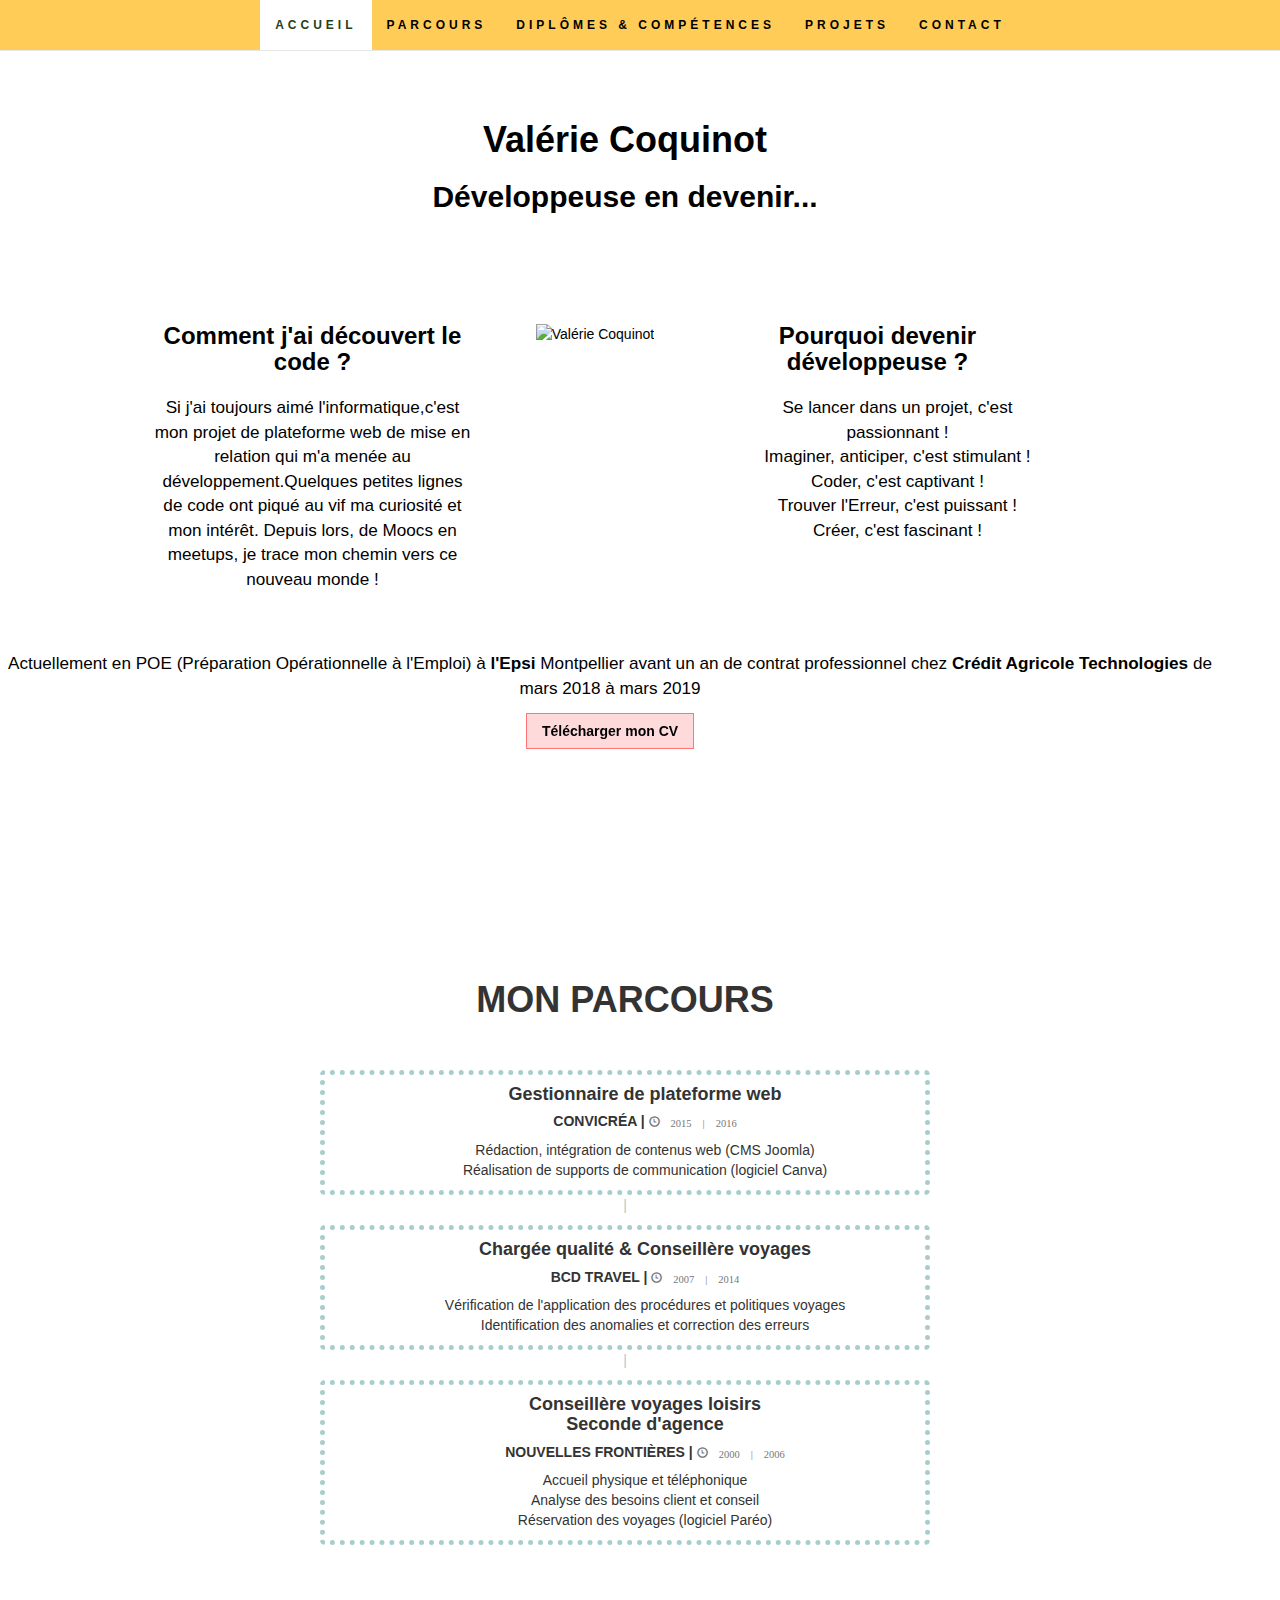
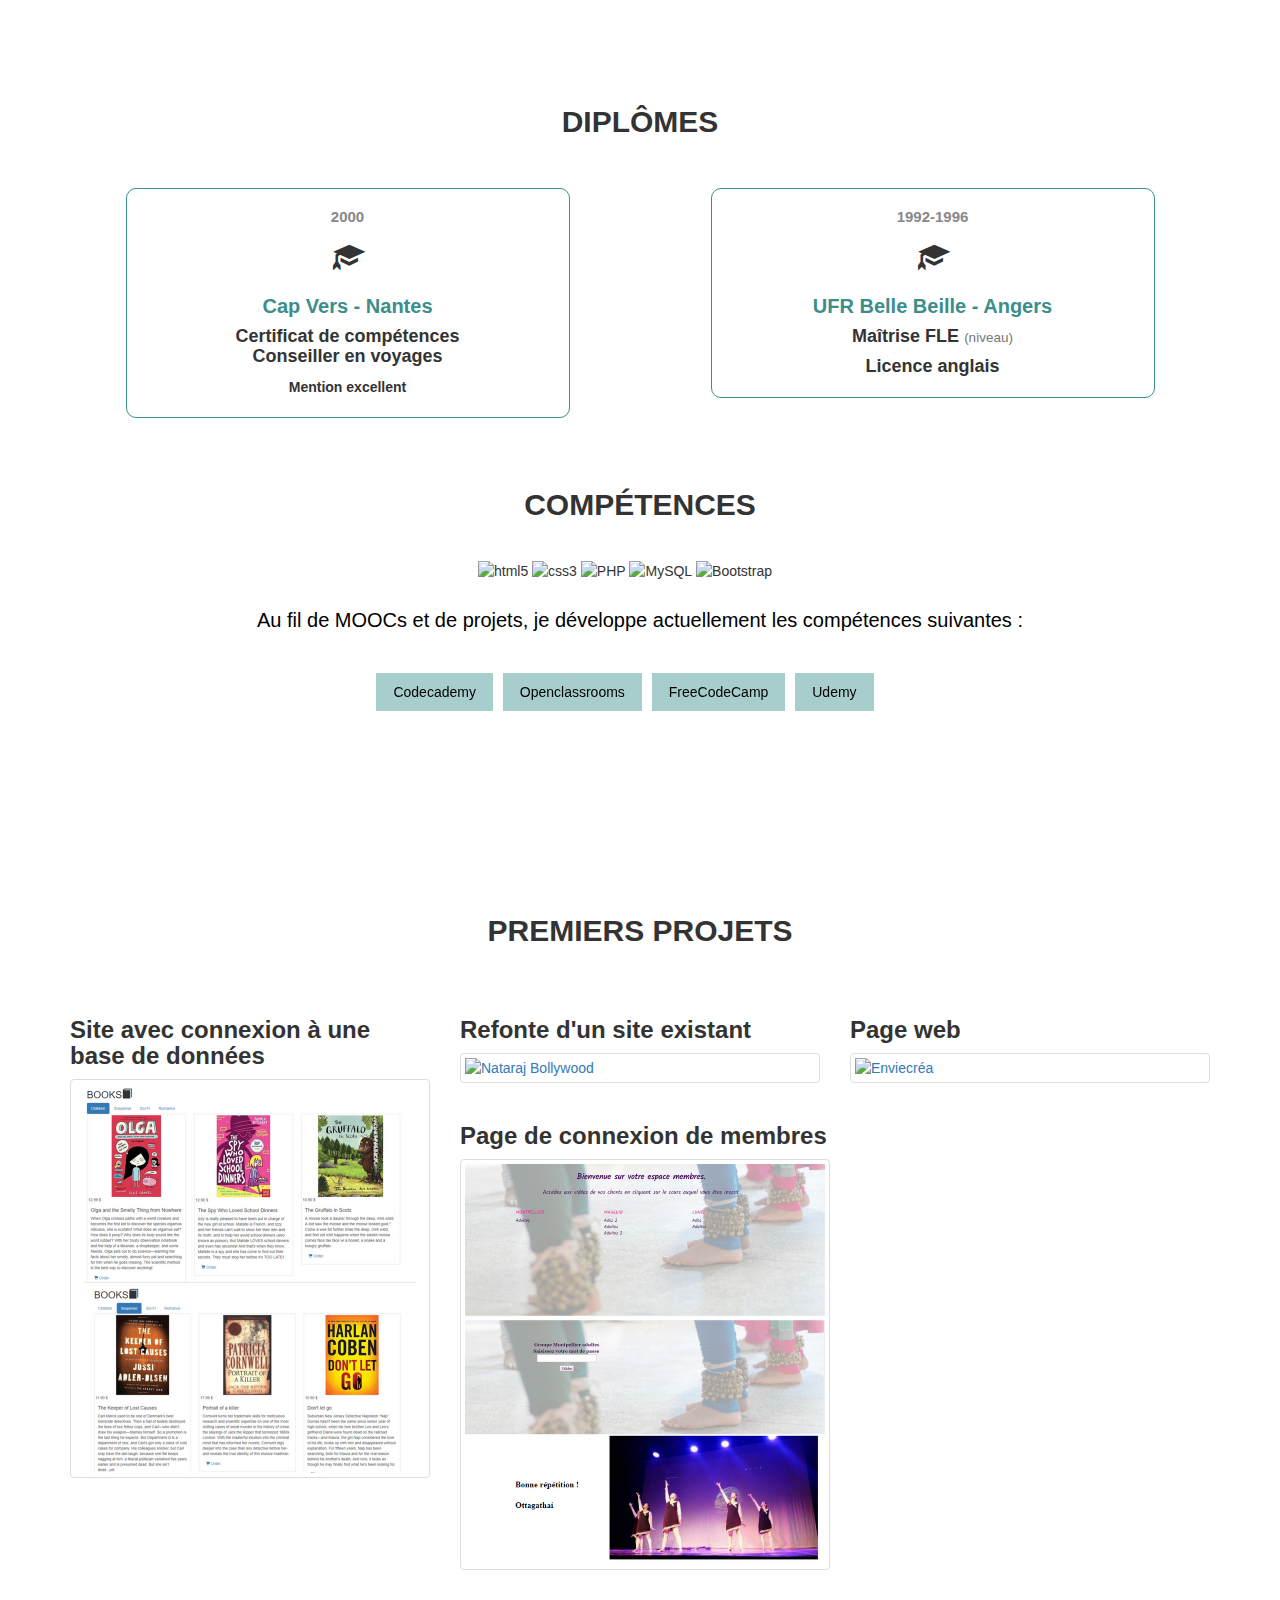
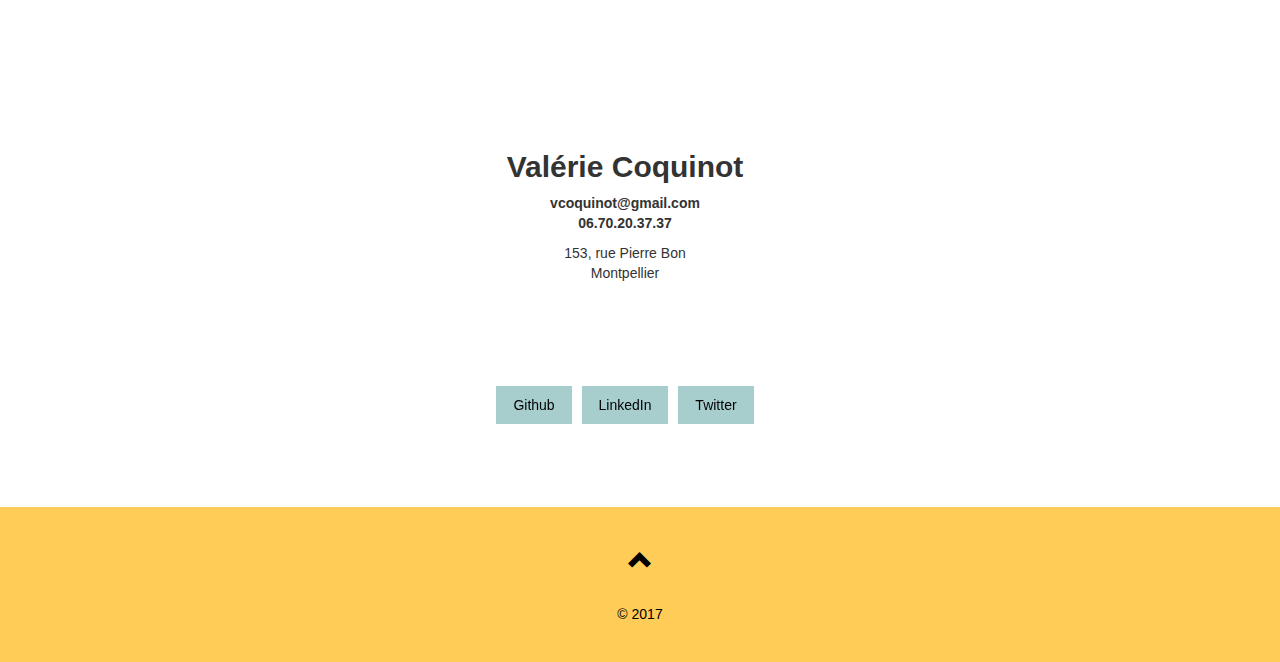
==== index.html @ c816c716 "Update index.html" ====
<!DOCTYPE html>
<html>
    <head>
        <title>Portfolio Valérie Coquinot</title>
        <meta charset="utf-8"/>
        <meta name="viewport" content="width=device-width, initial-scale=1">
        <script src="https://ajax.googleapis.com/ajax/libs/jquery/1.11.3/jquery.min.js"></script>
        <link rel="stylesheet" href="https://maxcdn.bootstrapcdn.com/bootstrap/3.3.6/css/bootstrap.min.css">
        <script src="https://maxcdn.bootstrapcdn.com/bootstrap/3.3.6/js/bootstrap.min.js"></script>
        <link href='http://fonts.googleapis.com/css?family=Lato' rel='stylesheet' type='text/css'>
        <link rel="stylesheet" href="main.css">
    </head>
    
    <header>
  <!-- Navigation
      ================================================== -->
    <body data-spy="scroll" data-target=".navbar" data-offset="60">
        
        <nav class="navbar navbar-default navbar-fixed-top">
            <div class="container">
                <div class="navbar-header">
                    <button type="button" class="navbar-toggle" data-toggle="collapse" data-target="#myNavbar">
                         <span class="icon-bar"></span>
                         <span class="icon-bar"></span>
                         <span class="icon-bar"></span>
                    </button>
                </div>
                <div class="collapse navbar-collapse" id="myNavbar">
                    <ul class="nav navbar-nav">
                        <li><a href="#accueil">Accueil</a></li>
                        <li><a href="#parcours">Parcours</a></li>
                        <li><a href="#diplomes">Diplômes & compétences</a></li>
                        <li><a href="#projets">Projets</a></li>
                        <li><a href="#contact">Contact</a></li> 
                    </ul>       
                </div>
            </div>
        </nav>
       
<!-- ACCUEIL / PRESENTATION
      ================================================== -->
        <section id="accueil" class="container-fluid">
            <div class="row">
                <div class="col-md-12 row text-center">
                <h1><strong>Valérie Coquinot</strong></h1>
                <h2><strong>Développeuse en devenir...</strong></h2>
            <div id="presentation" class="col-md-offset-1 col-md-4 row text-center">
                <h3><strong>Comment j'ai découvert le code ?</strong></h3>
                <p>Si j'ai toujours aimé l'informatique,c'est mon projet de plateforme web de mise en relation qui m'a menée au développement.Quelques petites lignes de code ont piqué au vif ma curiosité et mon intérêt. Depuis lors, de Moocs en meetups, je trace mon chemin vers ce nouveau monde !</p> 
            </div>
            <div id="photo" class="col-md-2 row text-center">
            <img src="images/vcoquinot.png" alt="Valérie Coquinot">
            </div>
            <div id="pourquoi" class ="col-md-4 row text-center">
                <h3><strong>Pourquoi devenir développeuse ?</strong></h3>
                <ul> 
                    <li>Se lancer dans un projet, c'est passionnant !</li>
                    <li>Imaginer, anticiper, c'est stimulant !</li>
                    <li>Coder, c'est captivant !</li>
                    <li>Trouver l'Erreur, c'est puissant !</li> 
                    <li>Créer, c'est fascinant !</li>
                </ul>
            </div>
            <div class="col-md-12 row text-center">
                <p>Actuellement en POE (Préparation Opérationnelle à l'Emploi) à <strong>l'Epsi</strong> Montpellier avant un an de contrat professionnel chez <strong>Crédit Agricole Technologies </strong> de mars 2018 à mars 2019</p> 
            </div>
            <div id="cv" class="col-md-12 row text-center">
            <a id="cv" class="btn btn-default hvr-bounce-to-right" href="images/CV.pdf" target="_blank" role="button"><strong>Télécharger mon CV</strong></a>
            </div>        
    </section>

 <!-- PARCOURS
      ================================================== -->

    <section id="parcours"> <div class="row">
        <div class="col-md-12 row text-center">
        <h1><strong>MON PARCOURS</strong></h1>

        <div class="timeline-header col-xs-12 col-md-6 col-md-offset-3 row text-center">
            <div class="timeline-panel-convicrea">
                <ul>
                    <li class="timeline-item">
                    <h4 class="timeline-title">Gestionnaire de plateforme web</h4>
                    </li>
                    <li class="timeline-item">
                    <h5 class="timeline-title">CONVICRÉA | <small><i class="glyphicon glyphicon-time"> 2015 | 2016</i></small></h5> 
                    </li>
                </ul>               
            <div class="timeline-body">
                <ul>
                    <li>Rédaction, intégration de contenus web (CMS Joomla)</li>
                    <li>Réalisation de supports de communication (logiciel Canva)</li>
                </ul>
            </div>
            </div>
        </div>
        <div id= "timeline-vertical" class="col-xs-12 col-md-12 row text-center">
        <p>|</p>
        </div>   
        <div class="timeline-header col-xs-12 col-md-6 col-md-offset-3 row text-center">
           <div class="timeline-panel">
                <ul class="timeline timeline-vertical">
                    <li class="timeline-item">
                    <h4 class="timeline-title">Chargée qualité &amp Conseillère voyages</h4>
                    </li>
                        <li class="timeline-item">
                            <h5 class="timeline-title">BCD TRAVEL | <small><i class="glyphicon glyphicon-time"> 2007 | 2014</i></small>
                            </h5>
                        </li>
                    </ul>                 
                <div class="timeline-body">
                    <ul>
                        <li>Vérification de l'application des procédures et politiques voyages</li>
                        <li>Identification des anomalies et correction des erreurs</li>
                    </ul>
                </div>
                </div>
            </div>
        <div id= "timeline-vertical" class="col-xs-12 col-md-12 row text-center">
        <p>|</p>
        </div>  
            <div class="timeline-header col-xs-12 col-md-6 col-md-offset-3 row text-center">
                <div class="timeline-panel">
                    <ul class="timeline timeline-vertical">
                        <li class="timeline-item">
                            <h4 class="timeline-title"> Conseillère voyages loisirs</br>Seconde d'agence</h4>
                        </li>
                        <li class="timeline-item">
                            <h5 class="timeline-title">NOUVELLES FRONTIÈRES | <small><i class="glyphicon glyphicon-time"> 2000 | 2006</i></small>
                            </h5>
                        </li>
                    </ul>          
                <div class="timeline-body">
                    <ul>
                        <li>Accueil physique et téléphonique</li>
                        <li>Analyse des besoins client et conseil</li>
                        <li>Réservation des voyages (logiciel Paréo)</li>
                    </ul>
                </div>
                </div>
            </div>
    </section>

<!-- DIPLOMES & COMPÉTENCES
      ================================================== -->
      <!--diplômes-->
        <section id="diplomes">
            <div class="container">
                <div class="heading">
                    <h2>Diplômes</h2>
                </div>
                <div class="row">
                    <div class="col-sm-6">
                        <div class="diplomes-block">
                            <h5>2000</h5>
                            <span class="glyphicon glyphicon-education"></span>
                            <h3>Cap Vers - Nantes</h3>
                            <h4>Certificat de compétences<br/>Conseiller en voyages</h4>
                            <div class="blue-divider"></div>
                            <p>Mention excellent</p>
                        </div>
                    </div>
                    <div class="col-sm-6">
                        <div class="diplomes-block">
                            <h5>1992-1996</h5>
                            <span class="glyphicon glyphicon-education"></span>
                            <h3>UFR Belle Beille - Angers</h3>
                            <h4>Maîtrise FLE <small>(niveau)</small></h4>
                            <h4>Licence anglais</h4>
                        </div>
                    </div>
                </div>
            </div>

    <!-- compétences-->
  
            <div class="container" id="competences">
                <div class="heading">
                <h2>Compétences</h2>
                    <div class="col-xs-12 col-sm-12 col-md-12 row text-center">
                    <img src ="images/html5.png" alt="html5">
                    <img src ="images/css3.png" alt="css3">
                    <img src ="images/php.png" alt="PHP">
                    <img src ="images/mysql.png" alt="MySQL">
                    <img src ="images/bootstrap.png" alt="Bootstrap"> 
                    </div>
                </div>
            <div class="container" id="mooc">
                <div class="heading col-md-12 row text-center">
                    <p>Au fil de MOOCs et de projets, je développe actuellement les compétences suivantes :</p>
                    <div class="col-xs-12 col-sm-12 col-md-12 row text-center">
                    <a class="btn btn-default hvr-bounce-to-right" href="https://www.codecademy.com/vcoquinot" target="_blank" role="button">Codecademy</a>
                    <a class="btn btn-default hvr-bounce-to-right" href="openclass.pdf" target="_blank" role="button"> Openclassrooms</a>
                    <a class="btn btn-default hvr-bounce-to-right" href="https://www.freecodecamp.com/vcoquinot" target="_blank" role="button">FreeCodeCamp</a>   
                    <a class="btn btn-default hvr-bounce-to-right" href="https://www.udemy.com/user/coquinot-valerie/" target="_blank" role="button">Udemy</a> 
                    </div>
                </div>
            </div>
        </section>

  <!-- PROJETS-->
        
        <section id="projets">
            <div class="container">
                <div class="white-divider"></div>
                <div class="heading">
                    <h2>Premiers projets</h2>
                </div>
                <div class="row">
                    <div class="col-sm-4">
                        <h3>Site avec connexion à une base de données</h3>
                        <a class="thumbnail" href="https://valeriecoquinot.000webhostapp.com/" target="_blank">
                            <img src="images/books.png" alt="Books"></a>
                    </div>
                    <div class="col-sm-4">
                        <h3>Refonte d'un site existant</h3>
                        <a class="thumbnail" href="https://vcoquinot.github.io/nataraj/" target="_blank">
                            <img src="images/bollywood.png" alt="Nataraj Bollywood"></a>
                    </div>
                    <div class="col-sm-4">
                        <h3>Page web </h3>
                        <a class="thumbnail" href="https://vcoquinot.github.io/enviecrea/" target="_blank">
                        <img src="images/enviecrea.png" alt="Enviecréa"></a>
                    </div>
                <div class="row">
                    <div class="col-sm-4">
                        <h3>Page de connexion de membres</h3>
                        <a class="thumbnail" href="http://nataraj.000webhostapp.com/" target="_blank">
                        <img src="images/membre.png" alt="Espace membres"></a>
                    </div>
                </div>
                </div>
                </div>
        </section>

<!-- CONTACT
      ================================================== -->
        <section id="contact">
            <div class="container">
                <div class="row col-sm-12 row text-center">
                    <h2>Valérie Coquinot</h2>
                    <ul class="list-unstyled">
                        <li></li>
                        <li><i class="fa fa-envelope-o fa-fw"></i><strong>vcoquinot@gmail.com</strong></li>
                        <li><i class="fa fa-phone fa-fw"></i><strong>06.70.20.37.37</strong></li>
                    </ul>
                    <p>153, rue Pierre Bon<br>Montpellier</p>
                <div class="reseaux">
                    <a class="btn btn-default hvr-bounce-to-right" href="https://github.com/vcoquinot" target="_blank" role="button">
                    <i class="fa fa-github"></i> Github</a>
                    <a class="btn btn-default hvr-bounce-to-right" href="https://www.linkedin.com/in/valerie-coquinot-7ba060129/" target="_blank" role="button">
                    <i class="fa fa-linkedin"></i> LinkedIn</a>
                    <a class="btn btn-default hvr-bounce-to-right" href="https://twitter.com/valeriecoquinot?lang=fr" target="_blank" role="button">
                    <i class="fa fa-twitter"></i> Twitter</a>
                </div>
                </div>
            </div>
    </section>

<!-- FOOTER
      ================================================== -->         
        <footer class="text-center">
            <a href="#accueil">
                <span class="glyphicon glyphicon-chevron-up"></span>
            </a>
            <h5>© 2017</h5>
        </footer>
         
    </body>

</html>
---- main.css ----
/* GENERAL */

body {
  font-family: 'Dosis', sans-serif;
}

h1,h2,h3,h4,h5
{
  font-weight: bold;
}

img
{
  max-width: 100%;
  height: auto;
}
ul,ol
{
  list-style:none;
}

section
{
    padding: 60px 0 80px 0;
}

section .heading 
{
  text-align: center;
  padding-bottom: 40px;        
}

section .heading h2
{
    text-transform: uppercase;
}



/* BOUTONS
------------------------------------------*/

.btn{
  border: 2.5px solid transparent;
  border-radius: 0px;
  padding: 7px 15px;
  margin: 3px;
}

.btn-default{
  background-color: #a7cecd;
  color:  black; 
  border-color: #a7cecd;
}


/* MENU 
------------------------------------------*/
.navbar
{
  background: #ffcc58;
  font-size: 12px;
  letter-spacing: 4px;
  text-transform: uppercase;
  font-weight: bold;
}
.navbar .navbar-nav
{
  display: inline-block;
  float: none;
  vertical-align: top;
}

.navbar .navbar-collapse
{
  text-align: center;
}

.navbar li a
{
  color: #000 !important;
}
.navbar-nav li a:hover, .navbar-nav li.active a
{
  color: #254117 !important;
  background-color: #fff !important;
}
.navbar-default .navbar-toggle
{
  border-style: none;
}



/* ACCUEIL 
------------------------------------------*/
#accueil
{
  background-image:url("accueil_background.png");
  background-attachment: fixed, scroll;
  -webkit-background-size: cover;
  -moz-background-size: cover;
  -o-background-size: cover;
  background-size: cover;
  min-height: 100vh;
  width: 100%;
  padding-top: 100px;
  text-align: center;
  color: #000; 
}

#accueil p, #accueil li
{
  font-size:1.225em;
}

#accueil #photo
{
  margin-top:100px;
  margin-bottom: 80px;
}

#pourquoi, #presentation
{
  padding:50px;
  margin-top:30px;
}

#presentation p
{
  padding-top: 10px;
}

#pourquoi ul 
{
  padding-top: 10px;
}


#cv .btn{
  border: 0.5px solid #FF7477 !important;
  border-radius: 0px;
  padding: 7px 15px;
  margin: 3px;
}

#cv .btn-default{
  background-color: #FFDADB !important;
  color: black; 
  border-color: black;
}


/* PARCOURS 
-------------------------------------------------*/

.timeline-panel{
  border: 5px dotted #a7cecd;
  border-radius: 5px;
  margin-top: 0;
  margin-bottom: 0;

}

.timeline-panel-convicrea{
  margin-top:40px;
  border: 5px dotted #a7cecd;
  border-radius: 5px;
  margin-bottom: 0;
}

.timeline-title{
  font-weight: bold;
}

#timeline-vertical{
  color:#a7cecd;
  margin:0;
}


/* DIPLÔMES 
-------------------------------------------------*/
#diplomes
{
  background: #fff;
}

.diplomes-block
{
  width:80%;
  margin: 0 auto;
  text-align: center;
  padding: 10px;
  border-radius: 10px;
  border: 1px solid #3b8e8b;
  margin-bottom: 10px;
}
.diplomes-block h5

{
 color: #888;
 font-size: 15px;    
 margin-bottom: 15px;
}

.diplomes-block .glyphicon
{
  font-size: 30px;
}

.diplomes-block h3
{
  color: #3b8e8b;
  font-size:20px;
}

.diplomes-block h4
{
  margin-bottom: 10px;
}

.diplomes-block p
{
  font-weight: bold;
}


/*COMPETENCES
-------------------------------------------------*/

#competences{
  margin-top:40px;
}

#competences img{
  margin-top: 30px;
}

#competences p
{
  font-size: 20px;
  margin-bottom: 35px;
  margin-top: 25px;
  color:black;
}

/*CONTACT
---------------------------*/
.reseaux{
  margin-top: 100px;
}

/* FOOTER 
-------------------------------------------------*/
footer
{
    background: #ffcc58;
    padding: 20px 0 30px;
}
footer .glyphicon
{
    font-size: 25px;
    margin: 20px;
    color: #000;
    height: 30px;
}
footer .glyphicon:hover
{
    font-size:  27px;
}
footer h5
{
    color: #000;
    font-weight: normal;
}

/* HOVER
--------------------------------------------------*/
.hvr-bounce-to-right {
  display: inline-block;
  vertical-align: middle;
  -webkit-transform: translateZ(0);
  transform: translateZ(0);
  box-shadow: 0 0 1px rgba(0, 0, 0, 0);
  -webkit-backface-visibility: hidden;
  backface-visibility: hidden;
  -moz-osx-font-smoothing: grayscale;
  position: relative;
  -webkit-transition-property: color;
  transition-property: color;
  -webkit-transition-duration: 0.5s;
  transition-duration: 0.5s;
}
.hvr-bounce-to-right:before {
  content: "";
  position: absolute;
  z-index: -1;
  top: 0;
  left: 0;
  right: 0;
  bottom: 0;
  background: #fff;
  -webkit-transform: scaleX(0);
  transform: scaleX(0);
  -webkit-transform-origin: 0 50%;
  transform-origin: 0 50%;
  -webkit-transition-property: transform;
  transition-property: transform;
  -webkit-transition-duration: 0.5s;
  transition-duration: 0.5s;
  -webkit-transition-timing-function: ease-out;
  transition-timing-function: ease-out;
}
.hvr-bounce-to-right:hover, .hvr-bounce-to-right:focus, .hvr-bounce-to-right:active {
    color: #333;
    border-color: white;
    background-color: transparent;
}
.hvr-bounce-to-right:hover:before, .hvr-bounce-to-right:focus:before, .hvr-bounce-to-right:active:before {
  -webkit-transform: scaleX(1);
  transform: scaleX(1);
  -webkit-transition-timing-function: cubic-bezier(0.52, 1.64, 0.37, 0.66);
  transition-timing-function: cubic-bezier(0.52, 1.64, 0.37, 0.66);
}
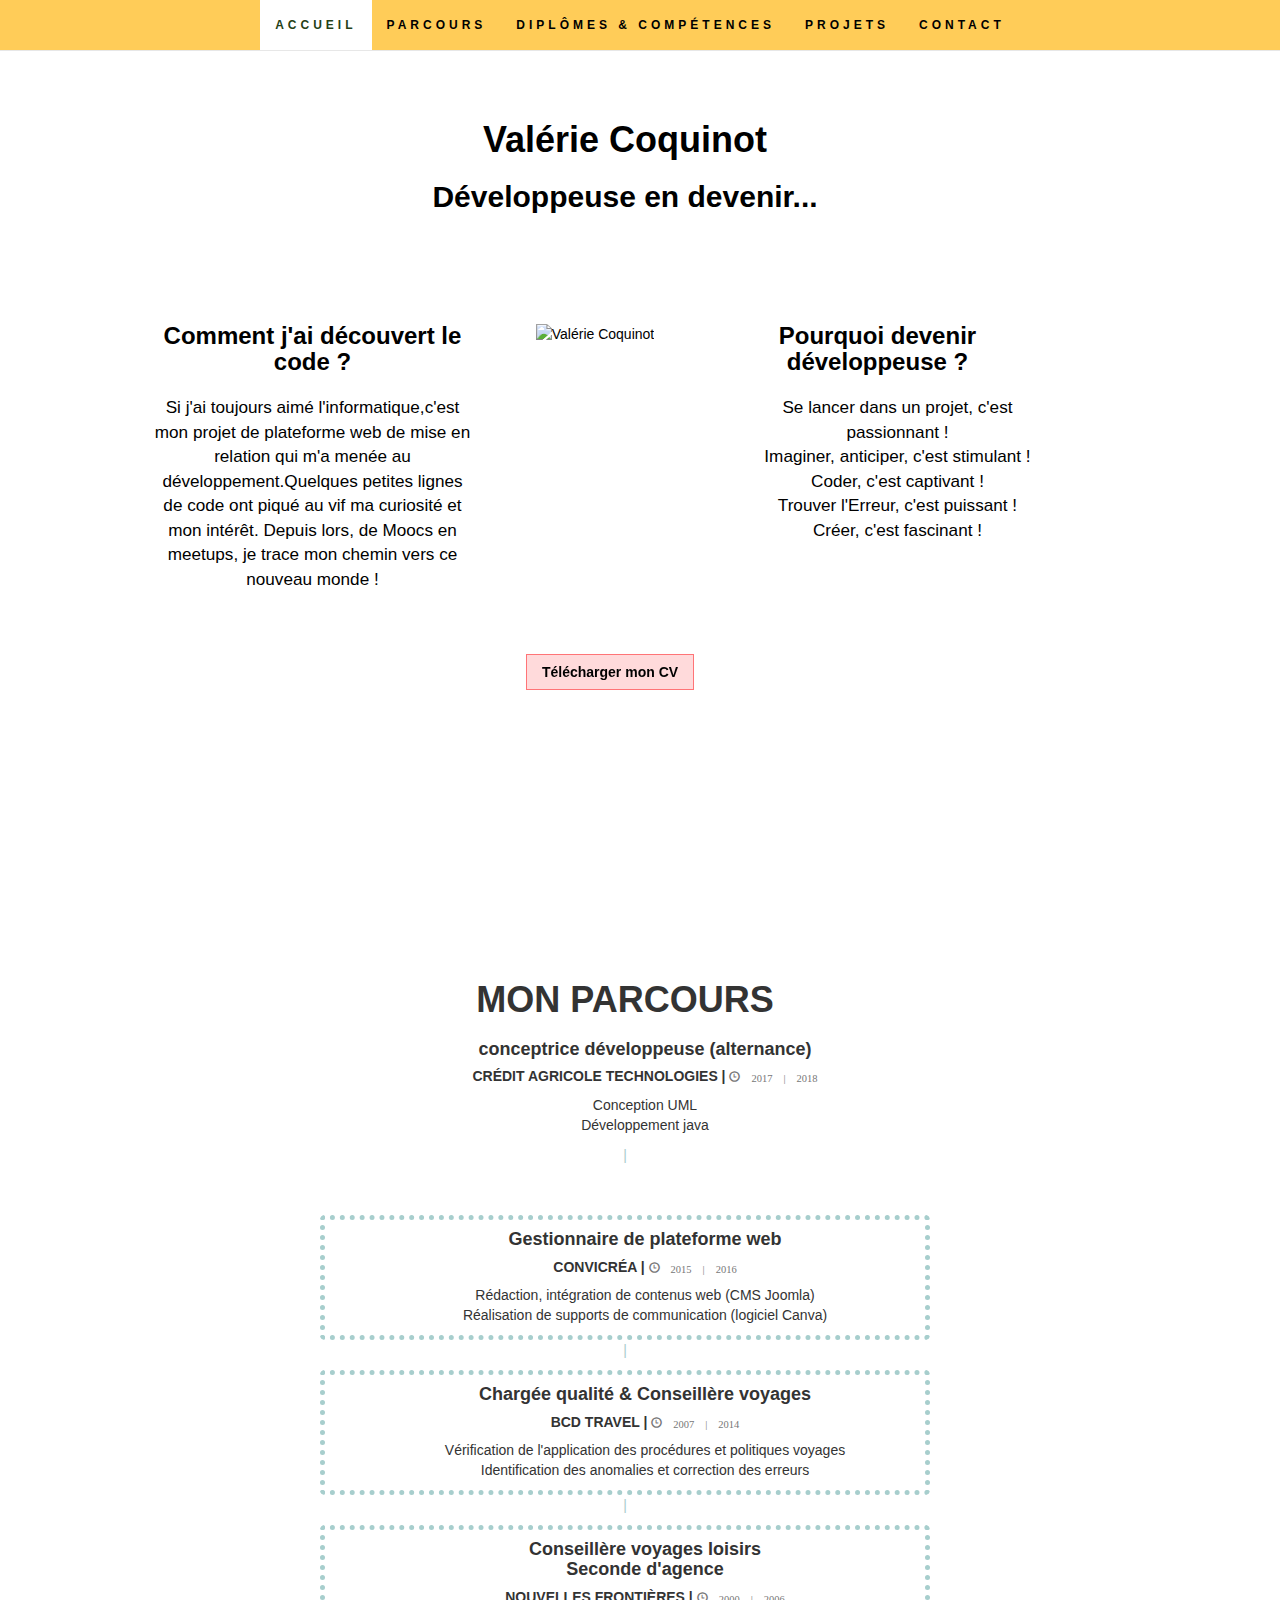
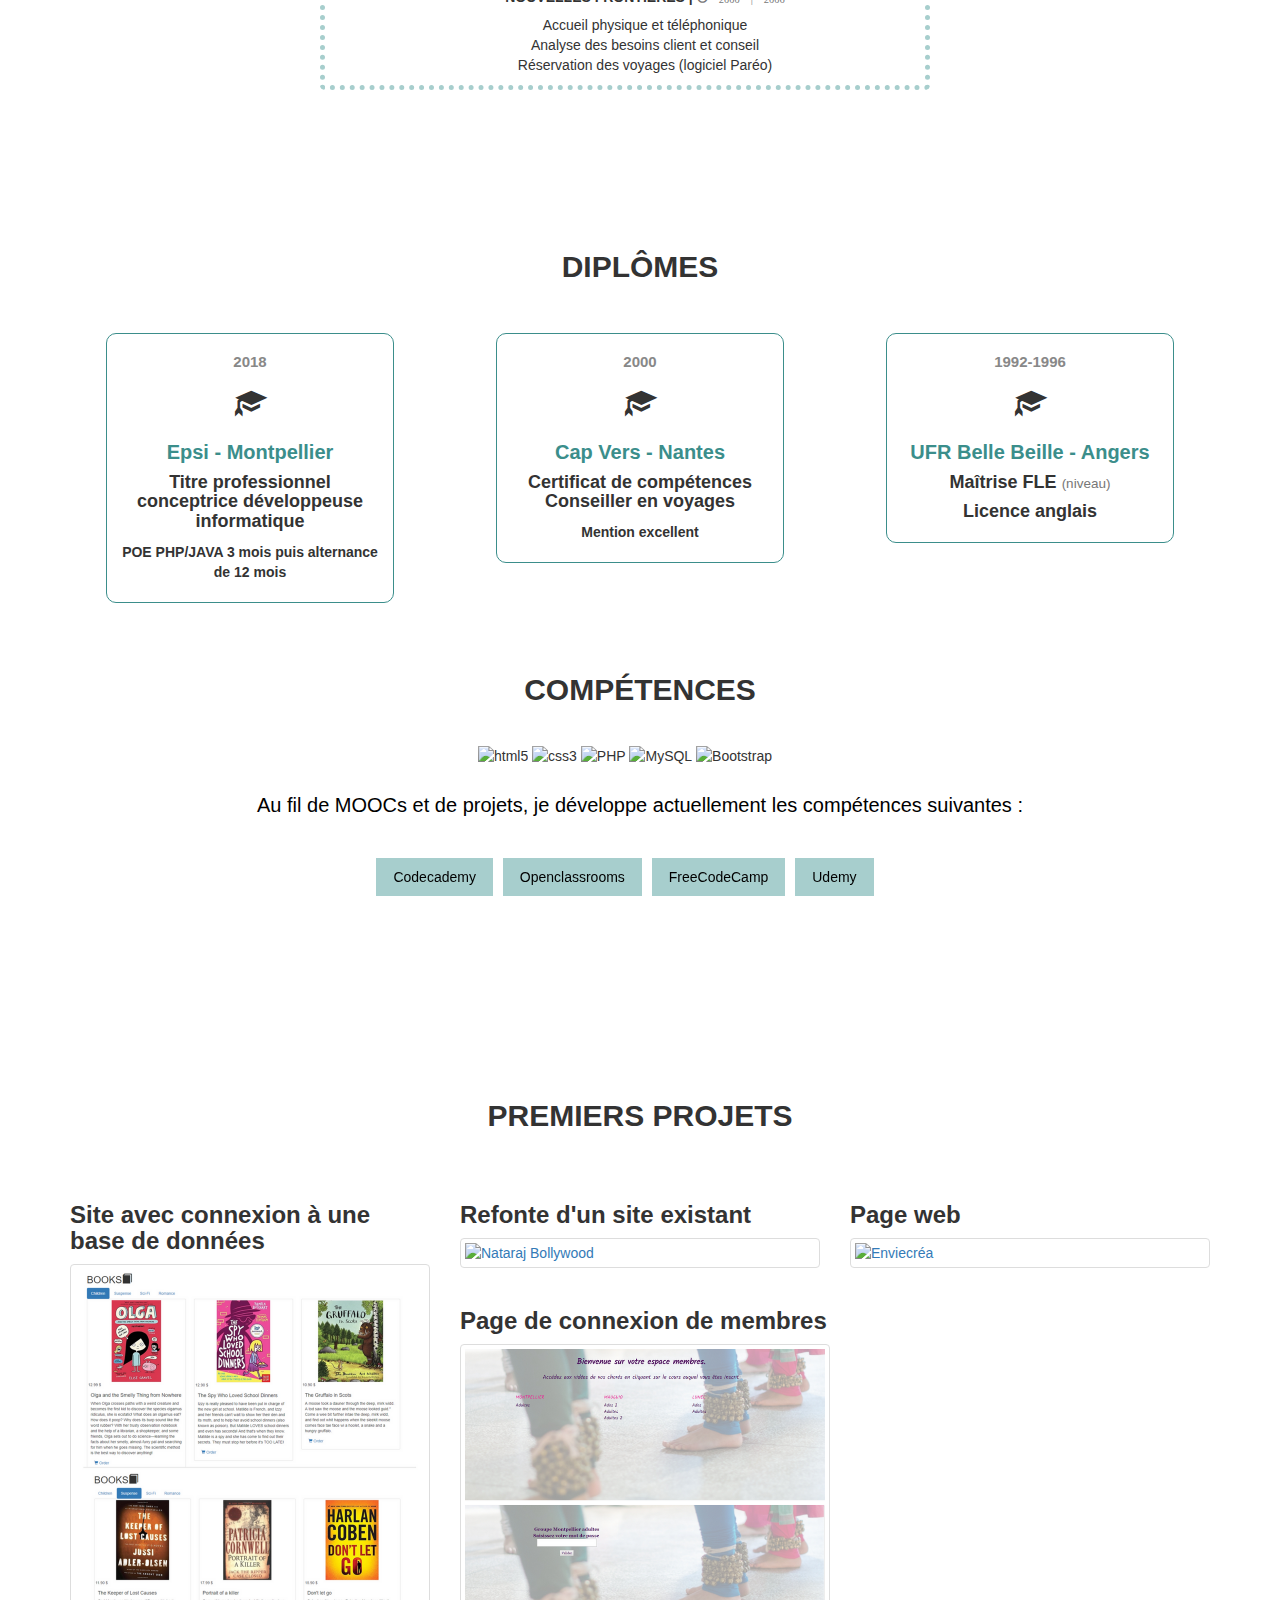
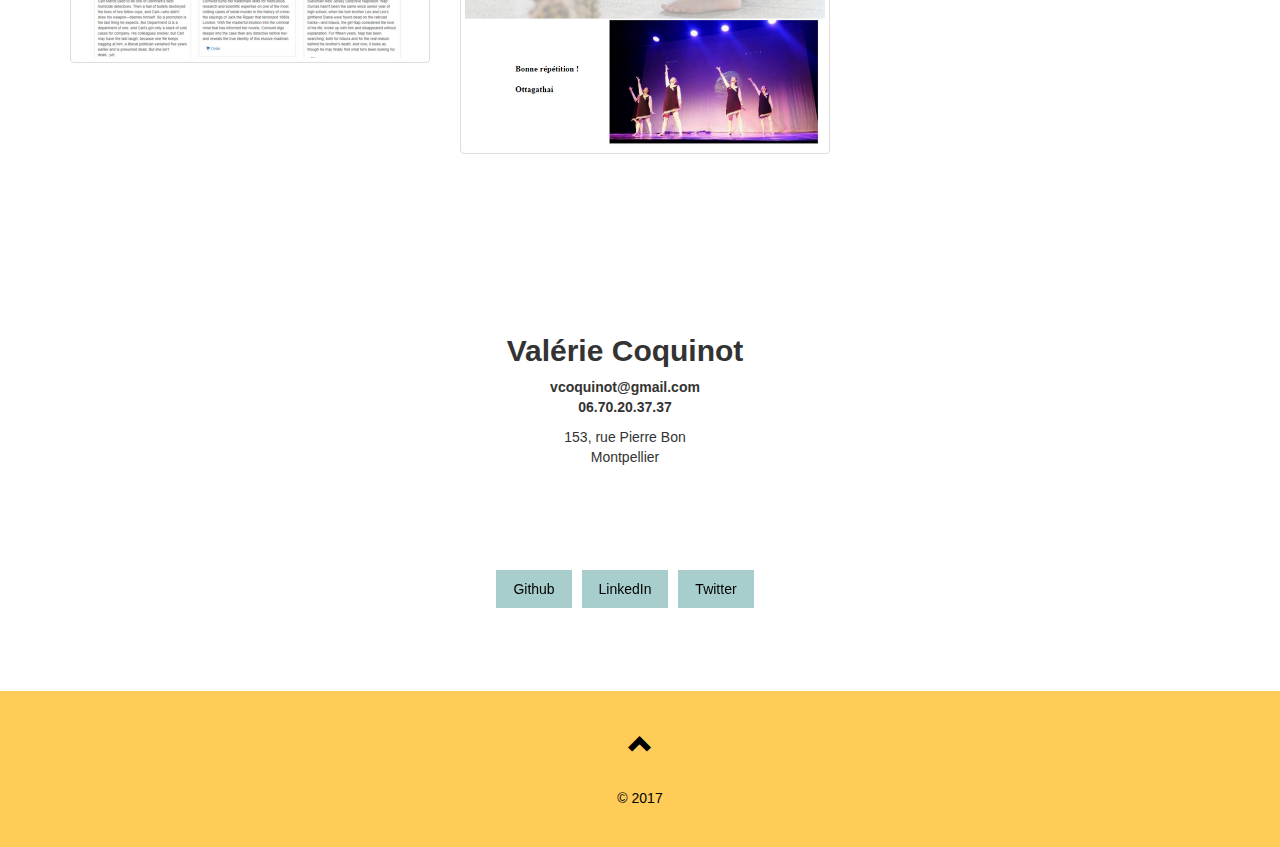
==== commit a6045718: "Update index.html" ====
--- a/index.html
+++ b/index.html
@@ -61,9 +61,7 @@
                     <li>Créer, c'est fascinant !</li>
                 </ul>
             </div>
-            <div class="col-md-12 row text-center">
-                <p>Actuellement en POE (Préparation Opérationnelle à l'Emploi) à <strong>l'Epsi</strong> Montpellier avant un an de contrat professionnel chez <strong>Crédit Agricole Technologies </strong> de mars 2018 à mars 2019</p> 
-            </div>
+
             <div id="cv" class="col-md-12 row text-center">
             <a id="cv" class="btn btn-default hvr-bounce-to-right" href="images/CV.pdf" target="_blank" role="button"><strong>Télécharger mon CV</strong></a>
             </div>        
@@ -75,6 +73,30 @@
     <section id="parcours"> <div class="row">
         <div class="col-md-12 row text-center">
         <h1><strong>MON PARCOURS</strong></h1>
+            
+        <div class="timeline-header col-xs-12 col-md-6 col-md-offset-3 row text-center">
+            <div class="timeline-panel-Crédit Agricole Technologies Service">
+                <ul>
+                    <li class="timeline-item">
+                    <h4 class="timeline-title">conceptrice développeuse (alternance)</h4>
+                    </li>
+                    <li class="timeline-item">
+                    <h5 class="timeline-title">CRÉDIT AGRICOLE TECHNOLOGIES | <small><i class="glyphicon glyphicon-time"> 2017 | 2018</i></small></h5> 
+                    </li>
+                </ul>               
+            <div class="timeline-body">
+                <ul>
+                    <li>Conception UML</li>
+                    <li>Développement java</li>
+                </ul>
+            </div>
+            </div>
+        </div>
+        <div id= "timeline-vertical" class="col-xs-12 col-md-12 row text-center">
+        <p>|</p>
+        </div>              
+            
+            
 
         <div class="timeline-header col-xs-12 col-md-6 col-md-offset-3 row text-center">
             <div class="timeline-panel-convicrea">
@@ -150,7 +172,17 @@
                     <h2>Diplômes</h2>
                 </div>
                 <div class="row">
-                    <div class="col-sm-6">
+                   <div class="col-sm-4">
+                        <div class="diplomes-block">
+                            <h5>2018</h5>
+                            <span class="glyphicon glyphicon-education"></span>
+                            <h3>Epsi - Montpellier</h3>
+                            <h4>Titre professionnel conceptrice développeuse informatique</h4>
+                            <div class="blue-divider"></div>
+                            <p>POE PHP/JAVA 3 mois puis alternance de 12 mois</p>
+                        </div>
+                    </div>
+                    <div class="col-sm-4">
                         <div class="diplomes-block">
                             <h5>2000</h5>
                             <span class="glyphicon glyphicon-education"></span>
@@ -160,7 +192,7 @@
                             <p>Mention excellent</p>
                         </div>
                     </div>
-                    <div class="col-sm-6">
+                    <div class="col-sm-4">
                         <div class="diplomes-block">
                             <h5>1992-1996</h5>
                             <span class="glyphicon glyphicon-education"></span>
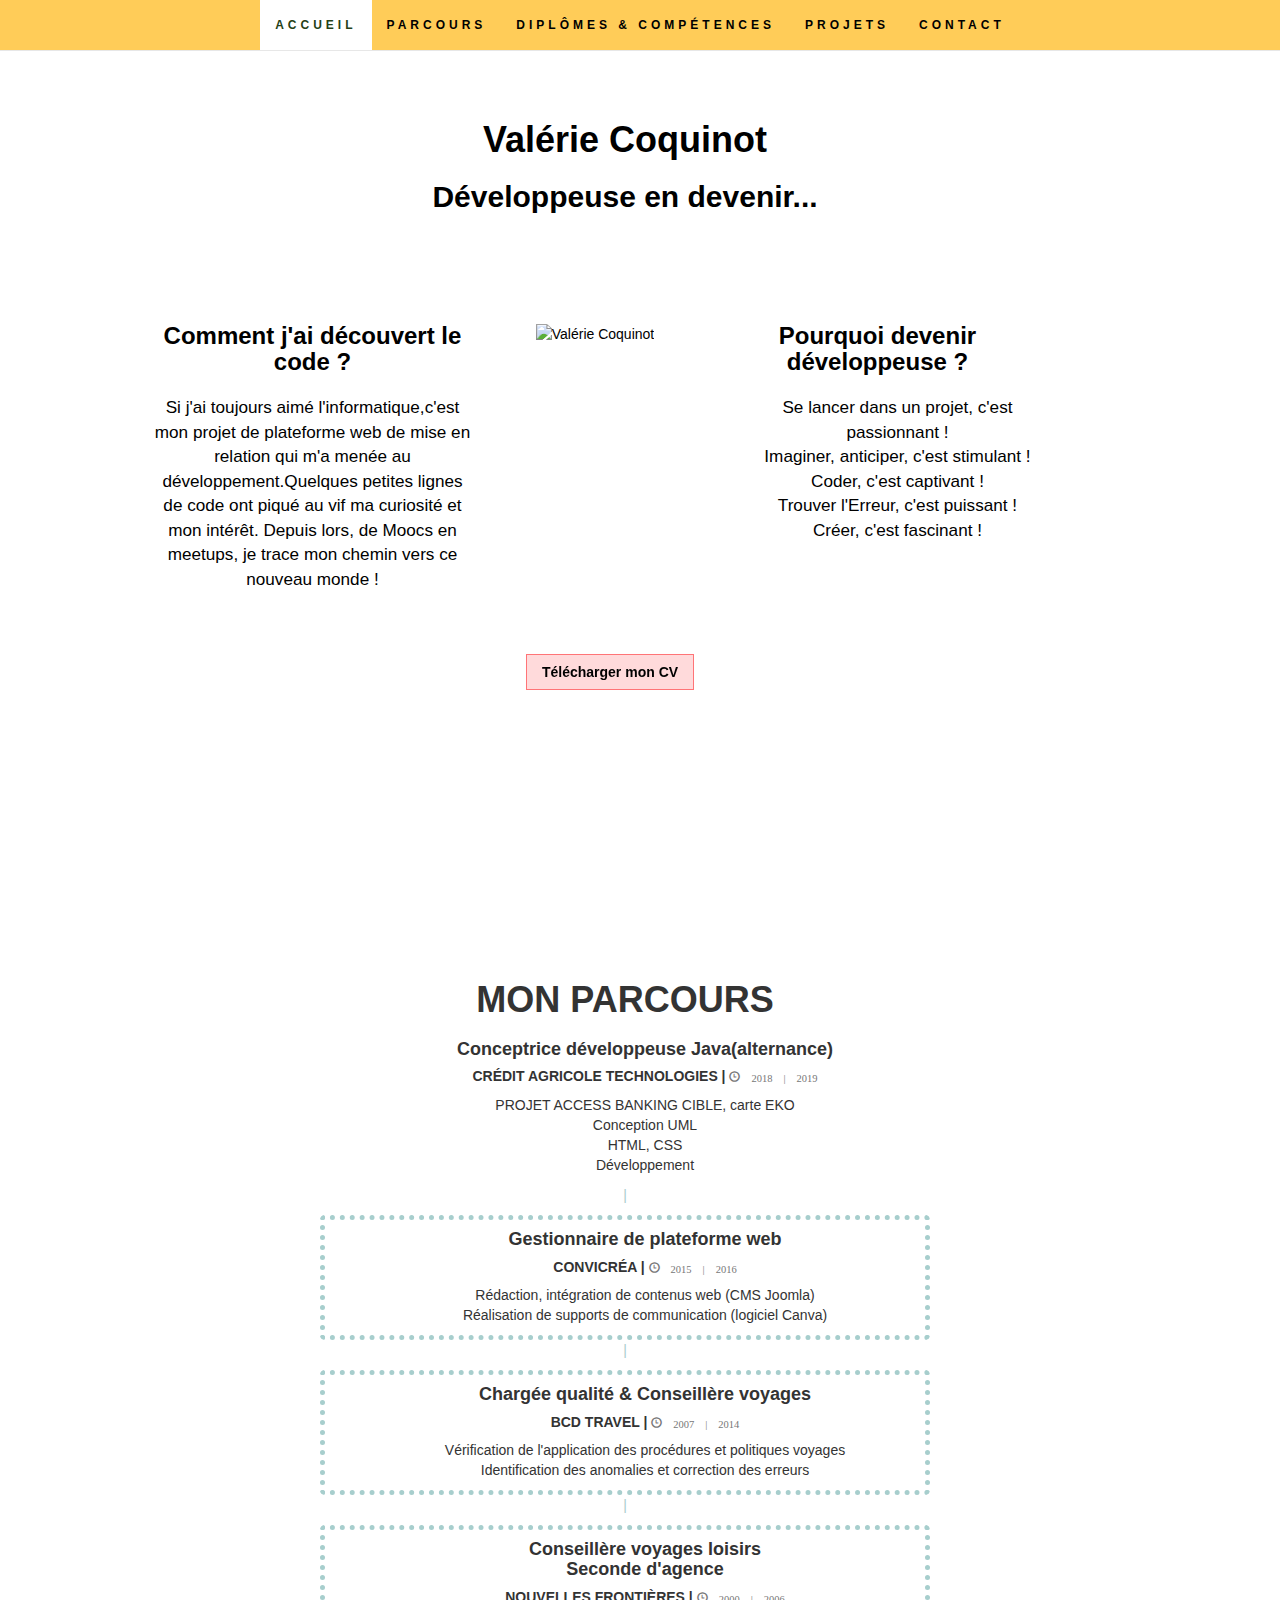
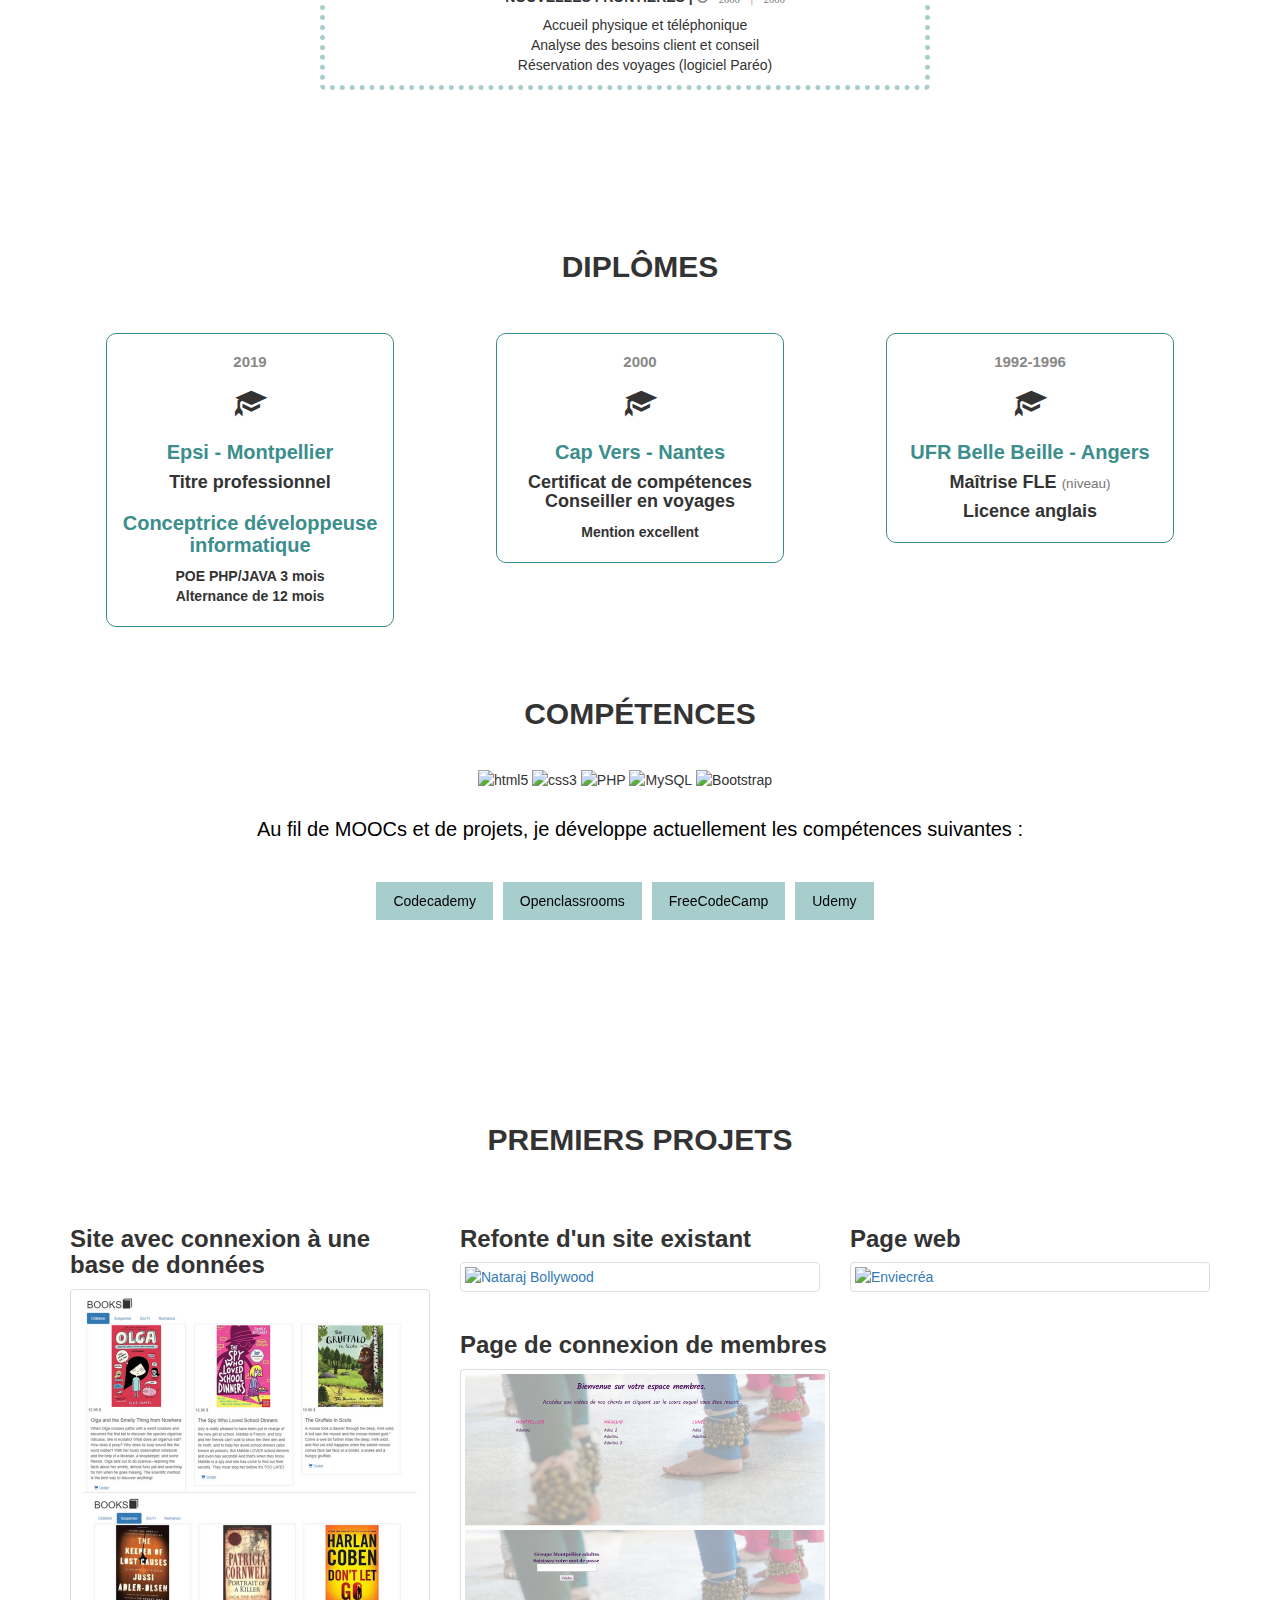
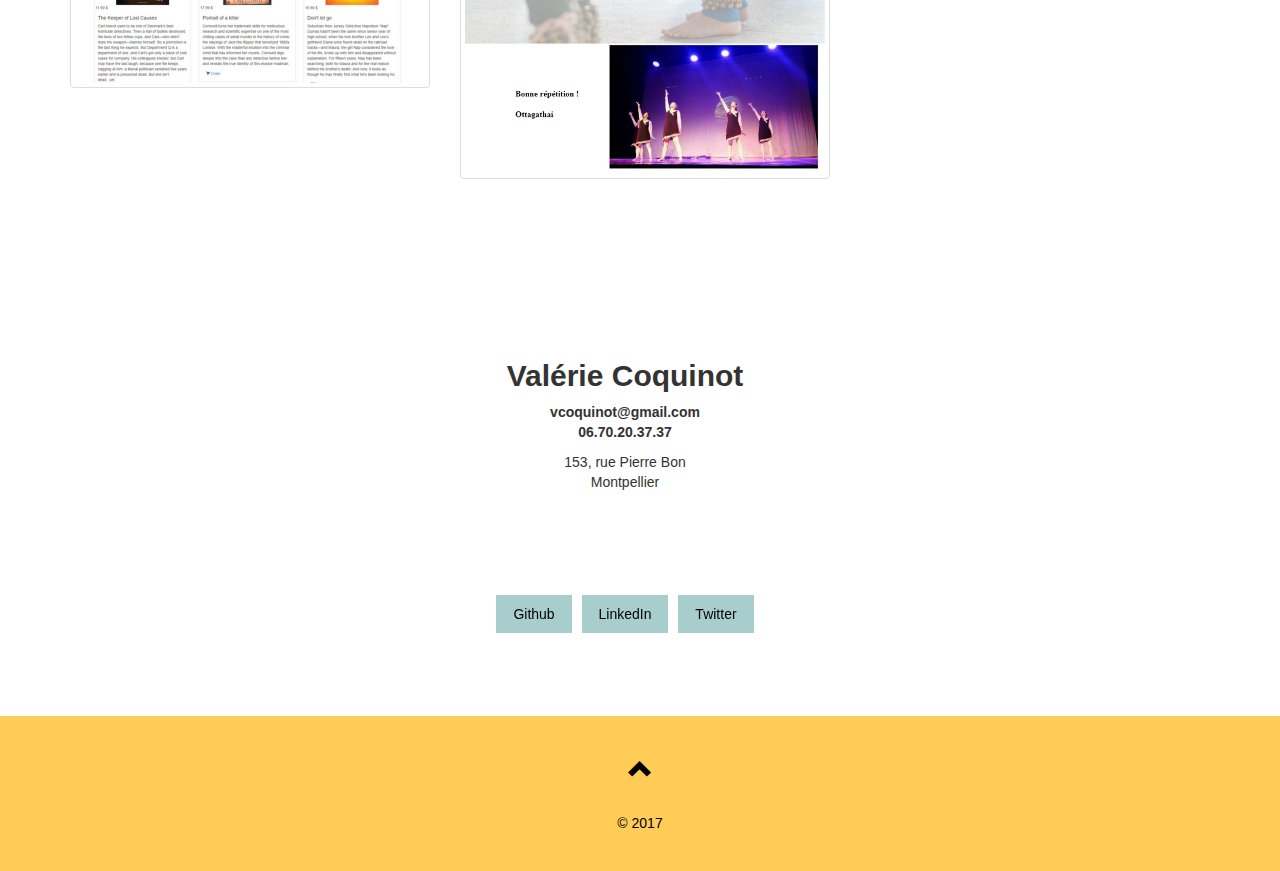
==== commit f1906004: "Update index.html" ====
--- a/index.html
+++ b/index.html
@@ -75,19 +75,21 @@
         <h1><strong>MON PARCOURS</strong></h1>
             
         <div class="timeline-header col-xs-12 col-md-6 col-md-offset-3 row text-center">
-            <div class="timeline-panel-Crédit Agricole Technologies Service">
+            <div class="timeline-panel-CreditAgricole">
                 <ul>
                     <li class="timeline-item">
-                    <h4 class="timeline-title">conceptrice développeuse (alternance)</h4>
-                    </li>
-                    <li class="timeline-item">
-                    <h5 class="timeline-title">CRÉDIT AGRICOLE TECHNOLOGIES | <small><i class="glyphicon glyphicon-time"> 2017 | 2018</i></small></h5> 
+                    <h4 class="timeline-title">Conceptrice développeuse Java(alternance)</h4>
+                    </li>
+                    <li class="timeline-item">
+                    <h5 class="timeline-title">CRÉDIT AGRICOLE TECHNOLOGIES | <small><i class="glyphicon glyphicon-time"> 2018 | 2019</i></small></h5> 
                     </li>
                 </ul>               
             <div class="timeline-body">
                 <ul>
+                    <li>PROJET ACCESS BANKING CIBLE, carte EKO</li>
                     <li>Conception UML</li>
-                    <li>Développement java</li>
+                    <li>HTML, CSS</li>
+                    <li>Développement</li>
                 </ul>
             </div>
             </div>
@@ -99,7 +101,7 @@
             
 
         <div class="timeline-header col-xs-12 col-md-6 col-md-offset-3 row text-center">
-            <div class="timeline-panel-convicrea">
+            <div class="timeline-panel">
                 <ul>
                     <li class="timeline-item">
                     <h4 class="timeline-title">Gestionnaire de plateforme web</h4>
@@ -174,12 +176,13 @@
                 <div class="row">
                    <div class="col-sm-4">
                         <div class="diplomes-block">
-                            <h5>2018</h5>
+                            <h5>2019</h5>
                             <span class="glyphicon glyphicon-education"></span>
                             <h3>Epsi - Montpellier</h3>
-                            <h4>Titre professionnel conceptrice développeuse informatique</h4>
+                            <h4>Titre professionnel</h4>
+                            <h3>Conceptrice développeuse informatique</h3>
                             <div class="blue-divider"></div>
-                            <p>POE PHP/JAVA 3 mois puis alternance de 12 mois</p>
+                            <p>POE PHP/JAVA 3 mois <br /> Alternance de 12 mois</p>
                         </div>
                     </div>
                     <div class="col-sm-4">
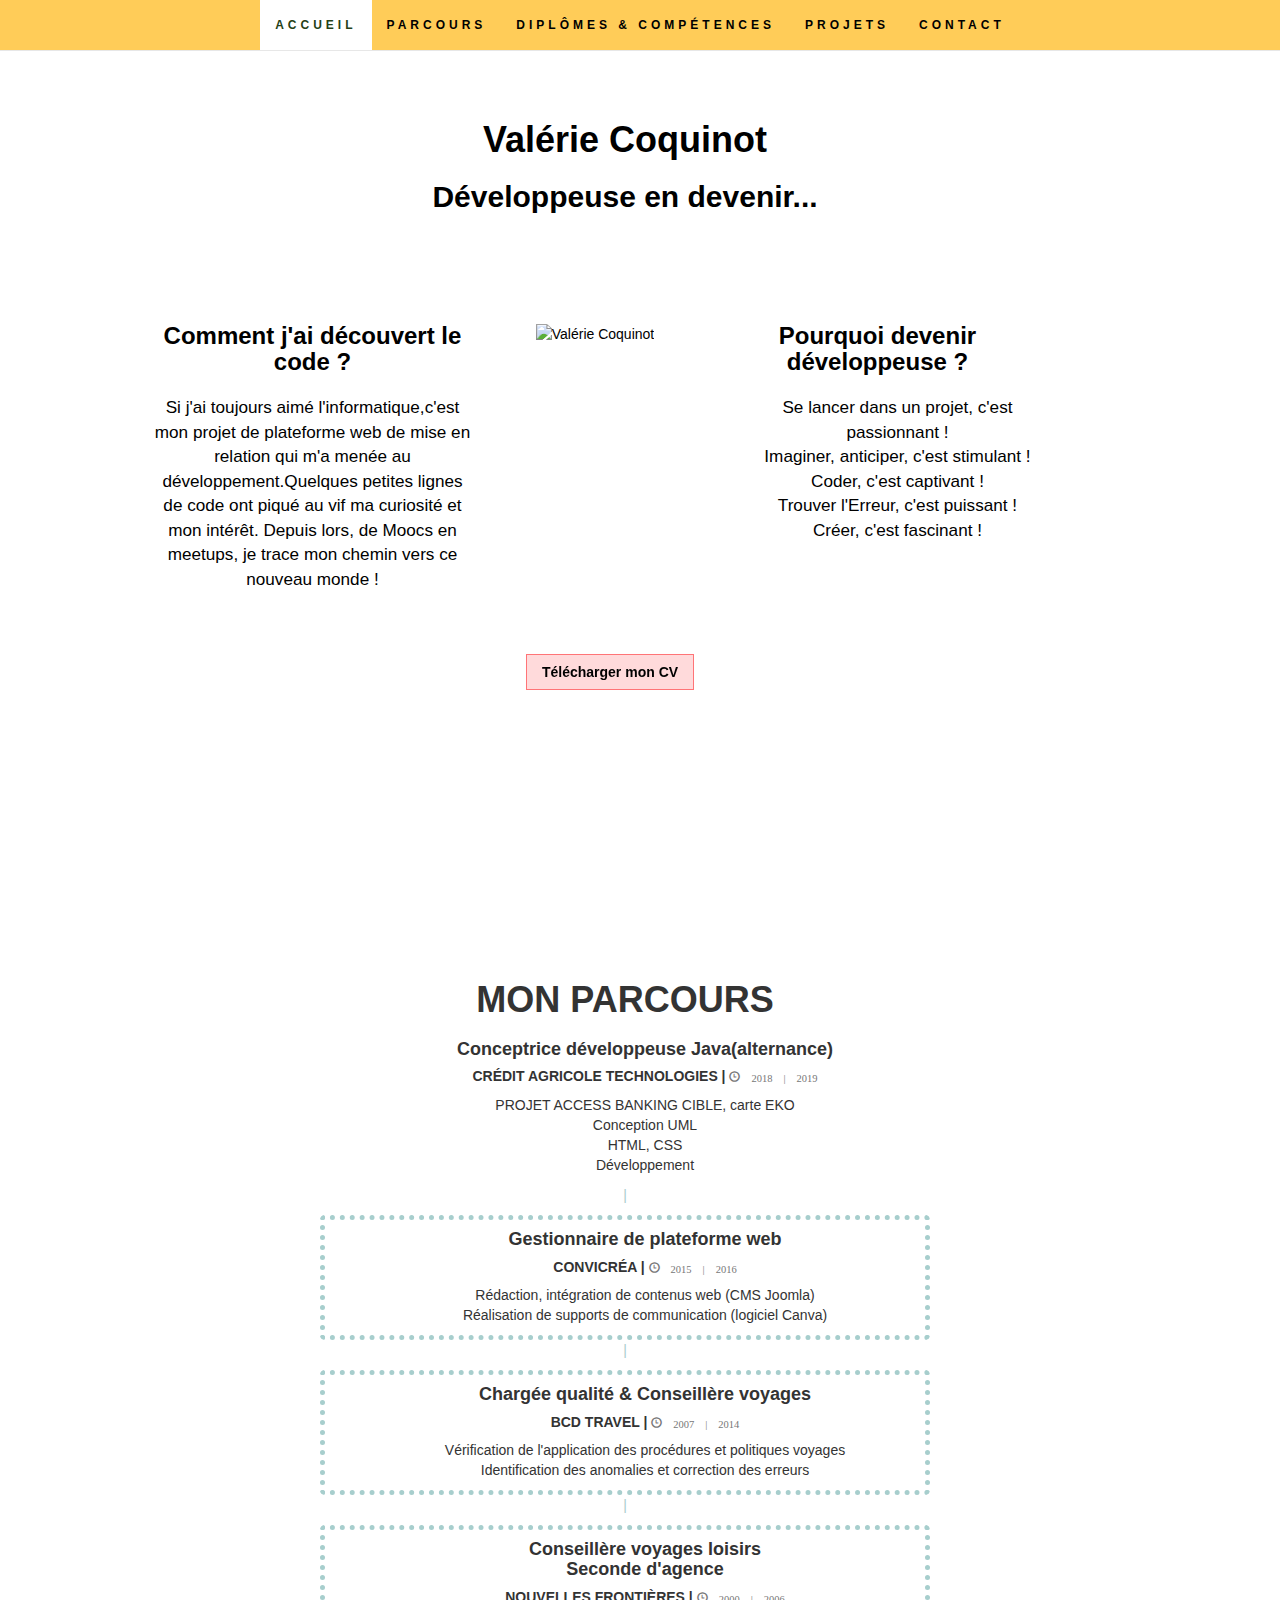
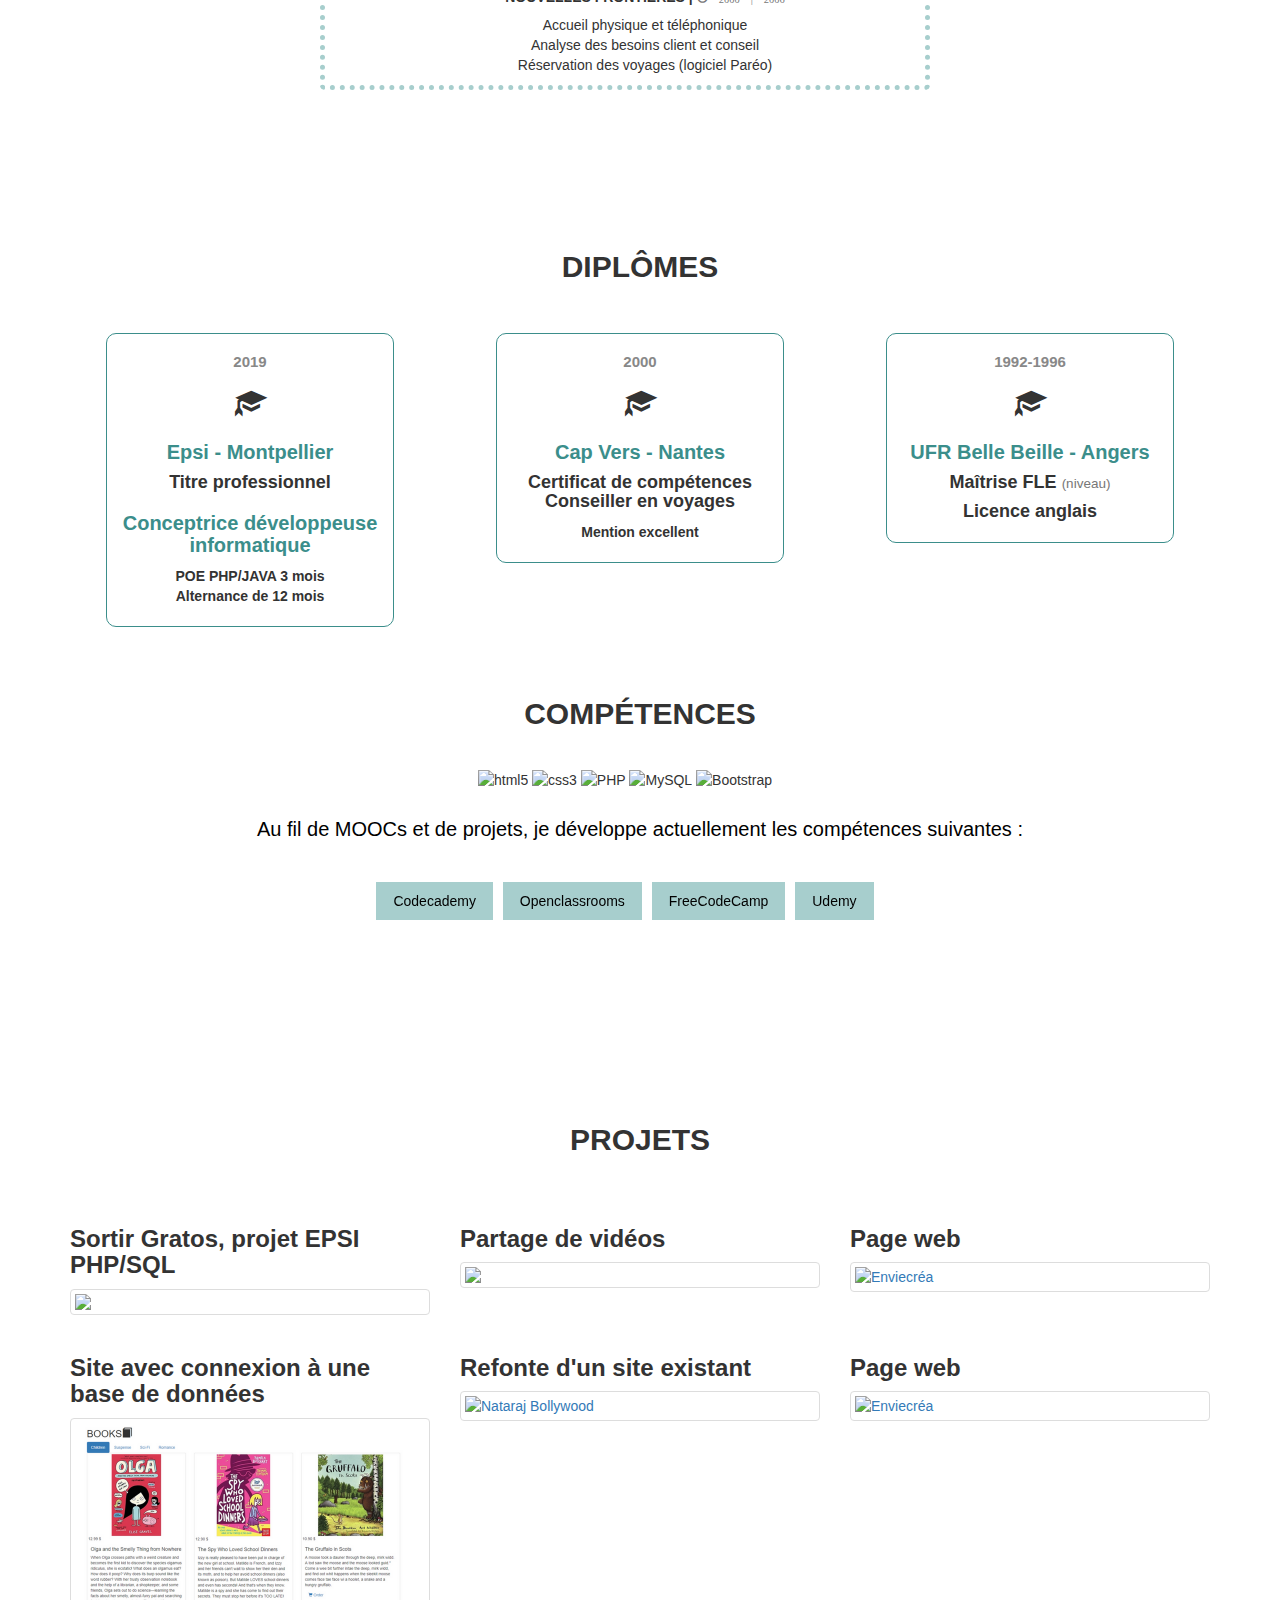
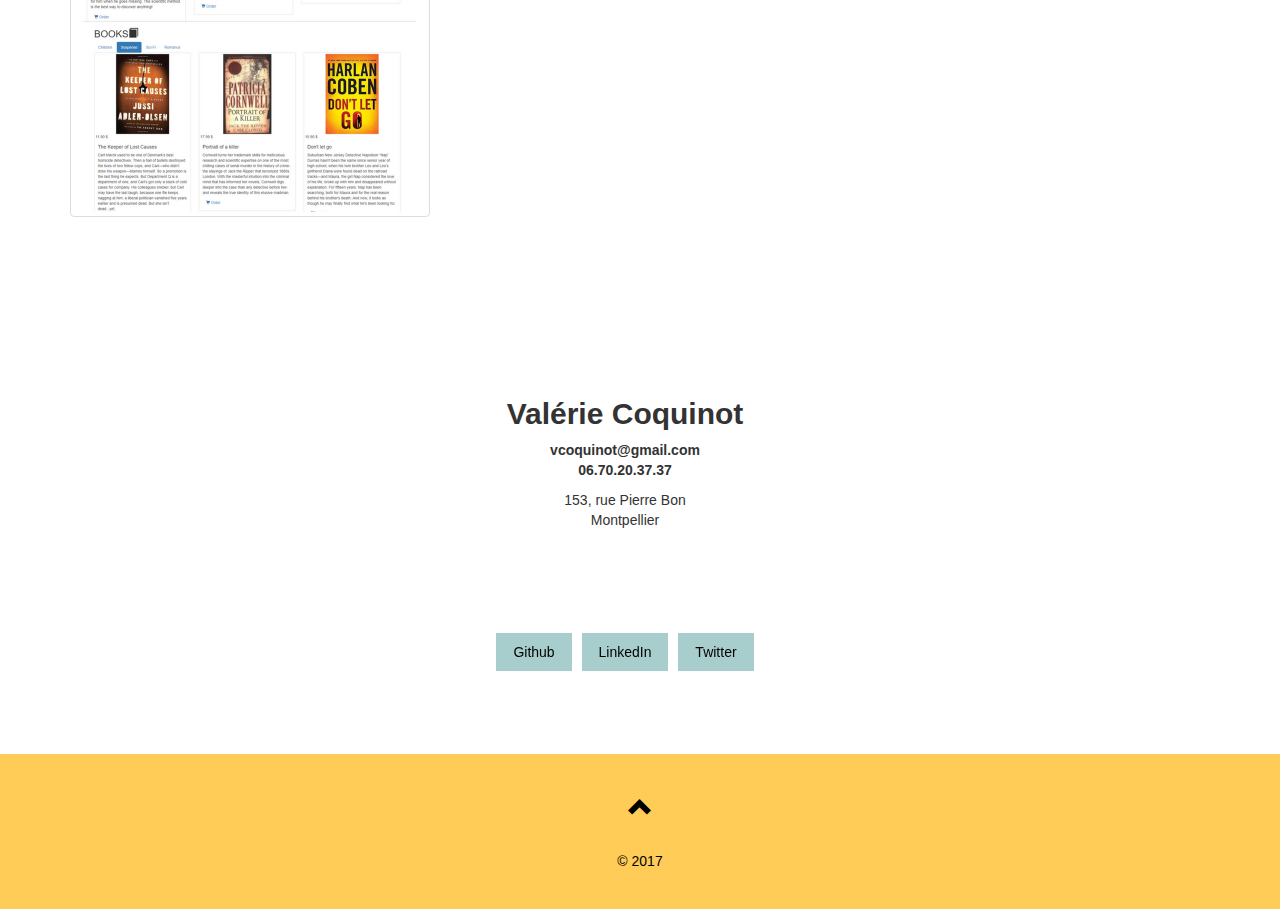
==== commit 9ce46f99: "Update index.html" ====
--- a/index.html
+++ b/index.html
@@ -239,8 +239,29 @@
             <div class="container">
                 <div class="white-divider"></div>
                 <div class="heading">
-                    <h2>Premiers projets</h2>
-                </div>
+                    <h2>Projets</h2>
+                </div>
+                
+                 <div class="row">
+                    <div class="col-sm-4">
+                        <h3>Sortir Gratos, projet EPSI PHP/SQL</h3>
+                        <a class="thumbnail" href="http://sortirgratos.mannoury.fr/index.php" target="_blank">
+                            <img src="https://drive.google.com/open?id=1GN9yELULH3Nh3s-X6fvWLL1EMiNmahhZ" alt"Sortir Gratos"></a>
+                    </div>
+                    <div class="col-sm-4">
+                        <h3>Partage de vidéos</h3>
+                        <a class="thumbnail" href="https://vcoquinot.github.io/sunny/" target="_blank">
+                            <img src="https://drive.google.com/open?id=1DGsc7qsikGneMCFWsyzKFukleldFWB-Z" alt"Sortir Gratos></a>
+                    </div>
+                    <div class="col-sm-4">
+                        <h3>Page web </h3>
+                        <a class="thumbnail" href="https://vcoquinot.github.io/enviecrea/" target="_blank">
+                        <img src="images/enviecrea.png" alt="Enviecréa"></a>
+                    </div>
+                
+                </div>
+                
+                
                 <div class="row">
                     <div class="col-sm-4">
                         <h3>Site avec connexion à une base de données</h3>
@@ -257,13 +278,7 @@
                         <a class="thumbnail" href="https://vcoquinot.github.io/enviecrea/" target="_blank">
                         <img src="images/enviecrea.png" alt="Enviecréa"></a>
                     </div>
-                <div class="row">
-                    <div class="col-sm-4">
-                        <h3>Page de connexion de membres</h3>
-                        <a class="thumbnail" href="http://nataraj.000webhostapp.com/" target="_blank">
-                        <img src="images/membre.png" alt="Espace membres"></a>
-                    </div>
-                </div>
+                
                 </div>
                 </div>
         </section>
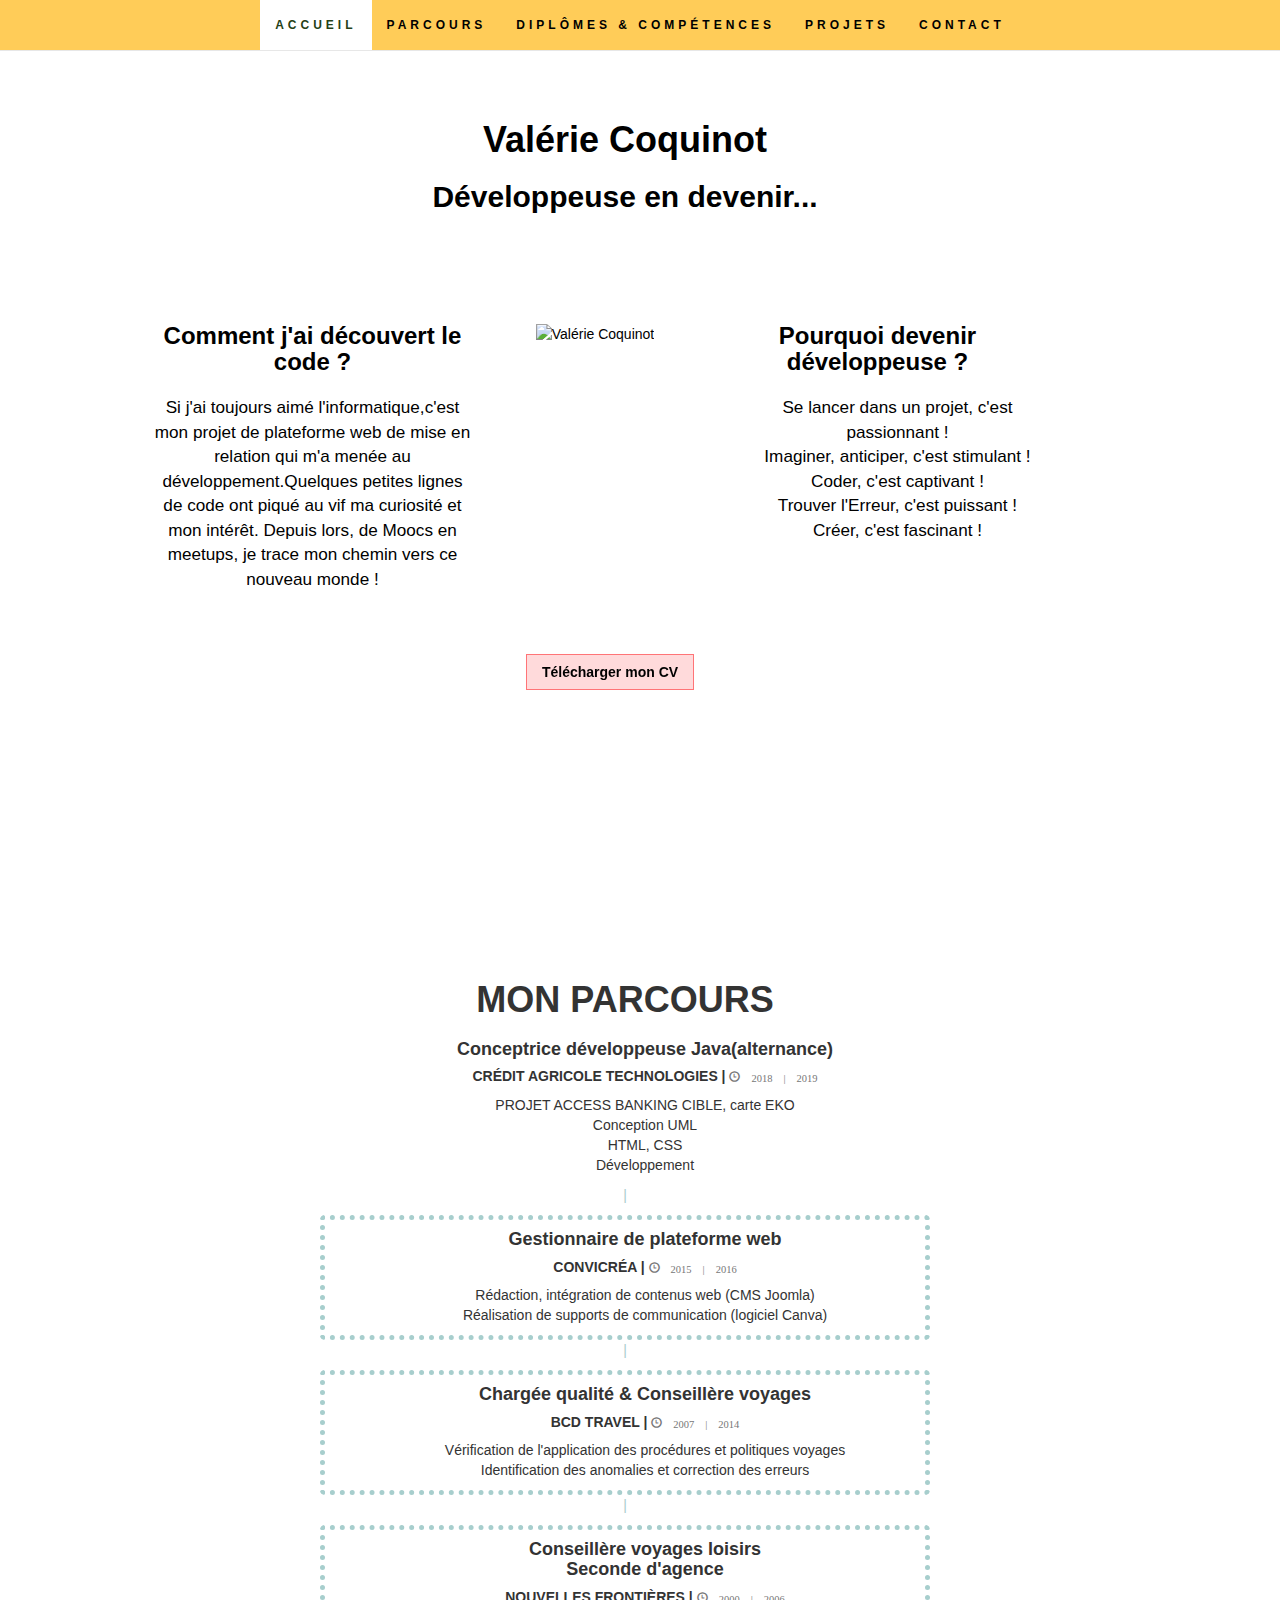
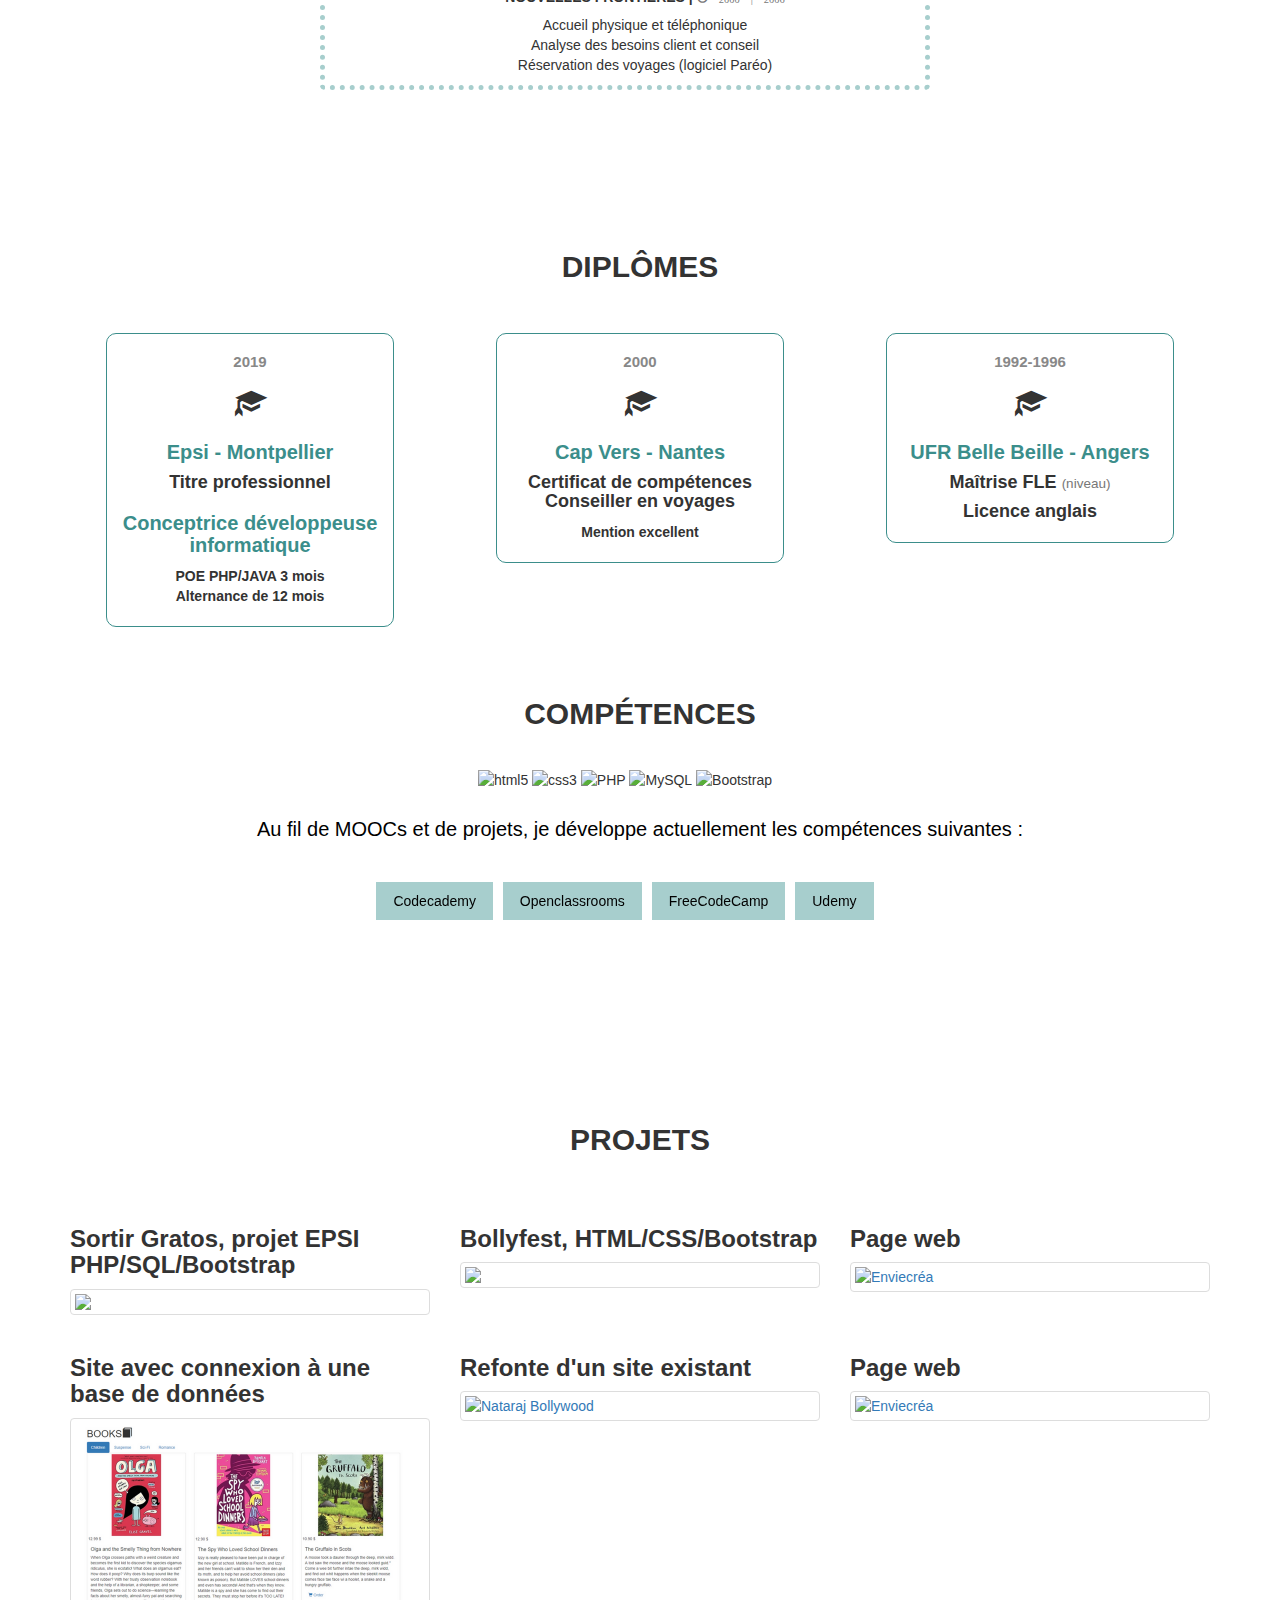
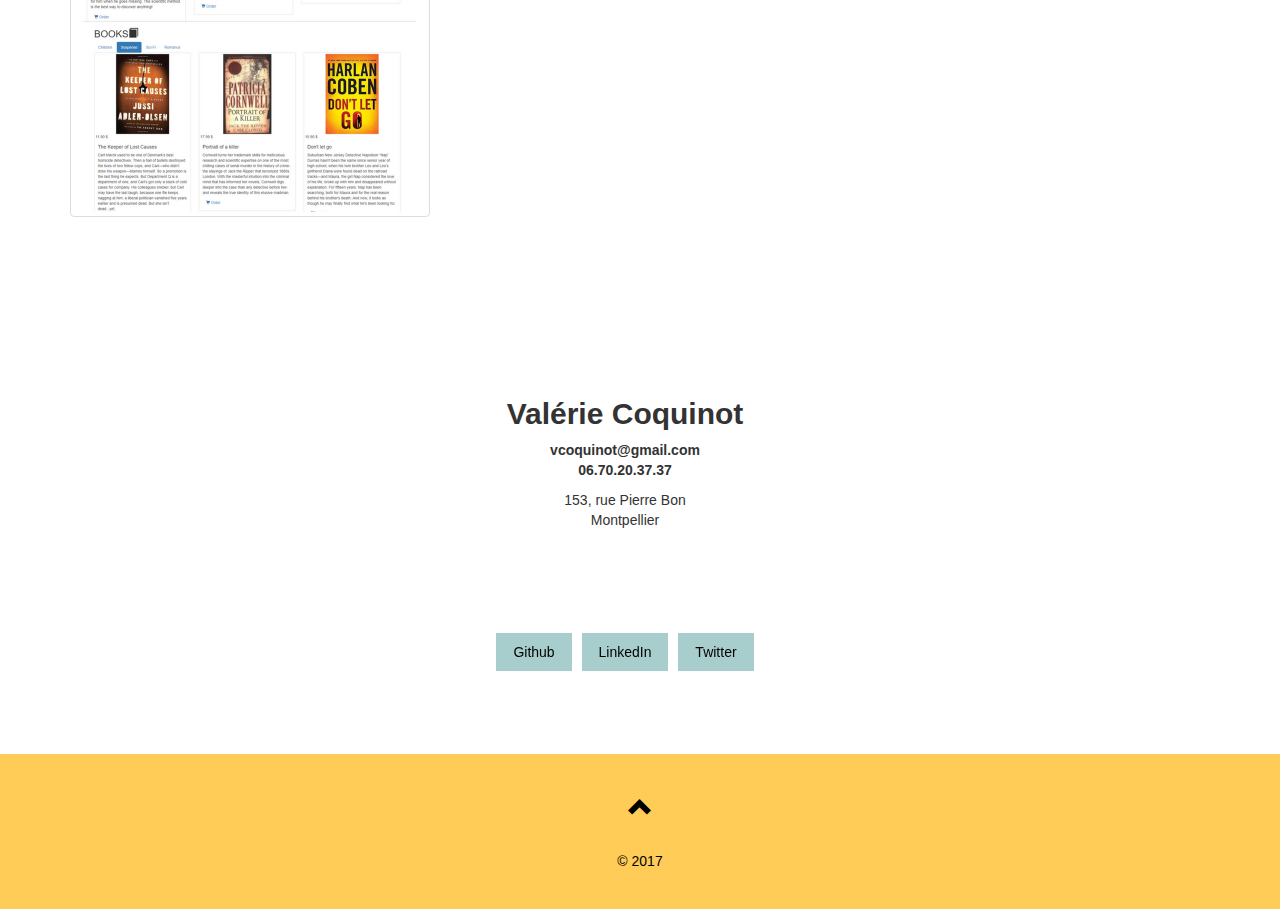
==== commit ea5781e5: "update link img" ====
--- a/index.html
+++ b/index.html
@@ -244,14 +244,14 @@
                 
                  <div class="row">
                     <div class="col-sm-4">
-                        <h3>Sortir Gratos, projet EPSI PHP/SQL</h3>
+                        <h3>Sortir Gratos, projet EPSI PHP/SQL/Bootstrap</h3>
                         <a class="thumbnail" href="http://sortirgratos.mannoury.fr/index.php" target="_blank">
-                            <img src="https://drive.google.com/open?id=1GN9yELULH3Nh3s-X6fvWLL1EMiNmahhZ" alt"Sortir Gratos"></a>
-                    </div>
-                    <div class="col-sm-4">
-                        <h3>Partage de vidéos</h3>
+                            <img src="images/Copie de Mockup-SortirGratos.jpg" alt"Sortir Gratos"></a>
+                    </div>
+                    <div class="col-sm-4">
+                        <h3>Bollyfest, HTML/CSS/Bootstrap</h3>
                         <a class="thumbnail" href="https://vcoquinot.github.io/sunny/" target="_blank">
-                            <img src="https://drive.google.com/open?id=1DGsc7qsikGneMCFWsyzKFukleldFWB-Z" alt"Sortir Gratos></a>
+                            <img src="https://drive.google.com/open?id=1DGsc7qsikGneMCFWsyzKFukleldFWB-Z" alt"Bollyfest></a>
                     </div>
                     <div class="col-sm-4">
                         <h3>Page web </h3>
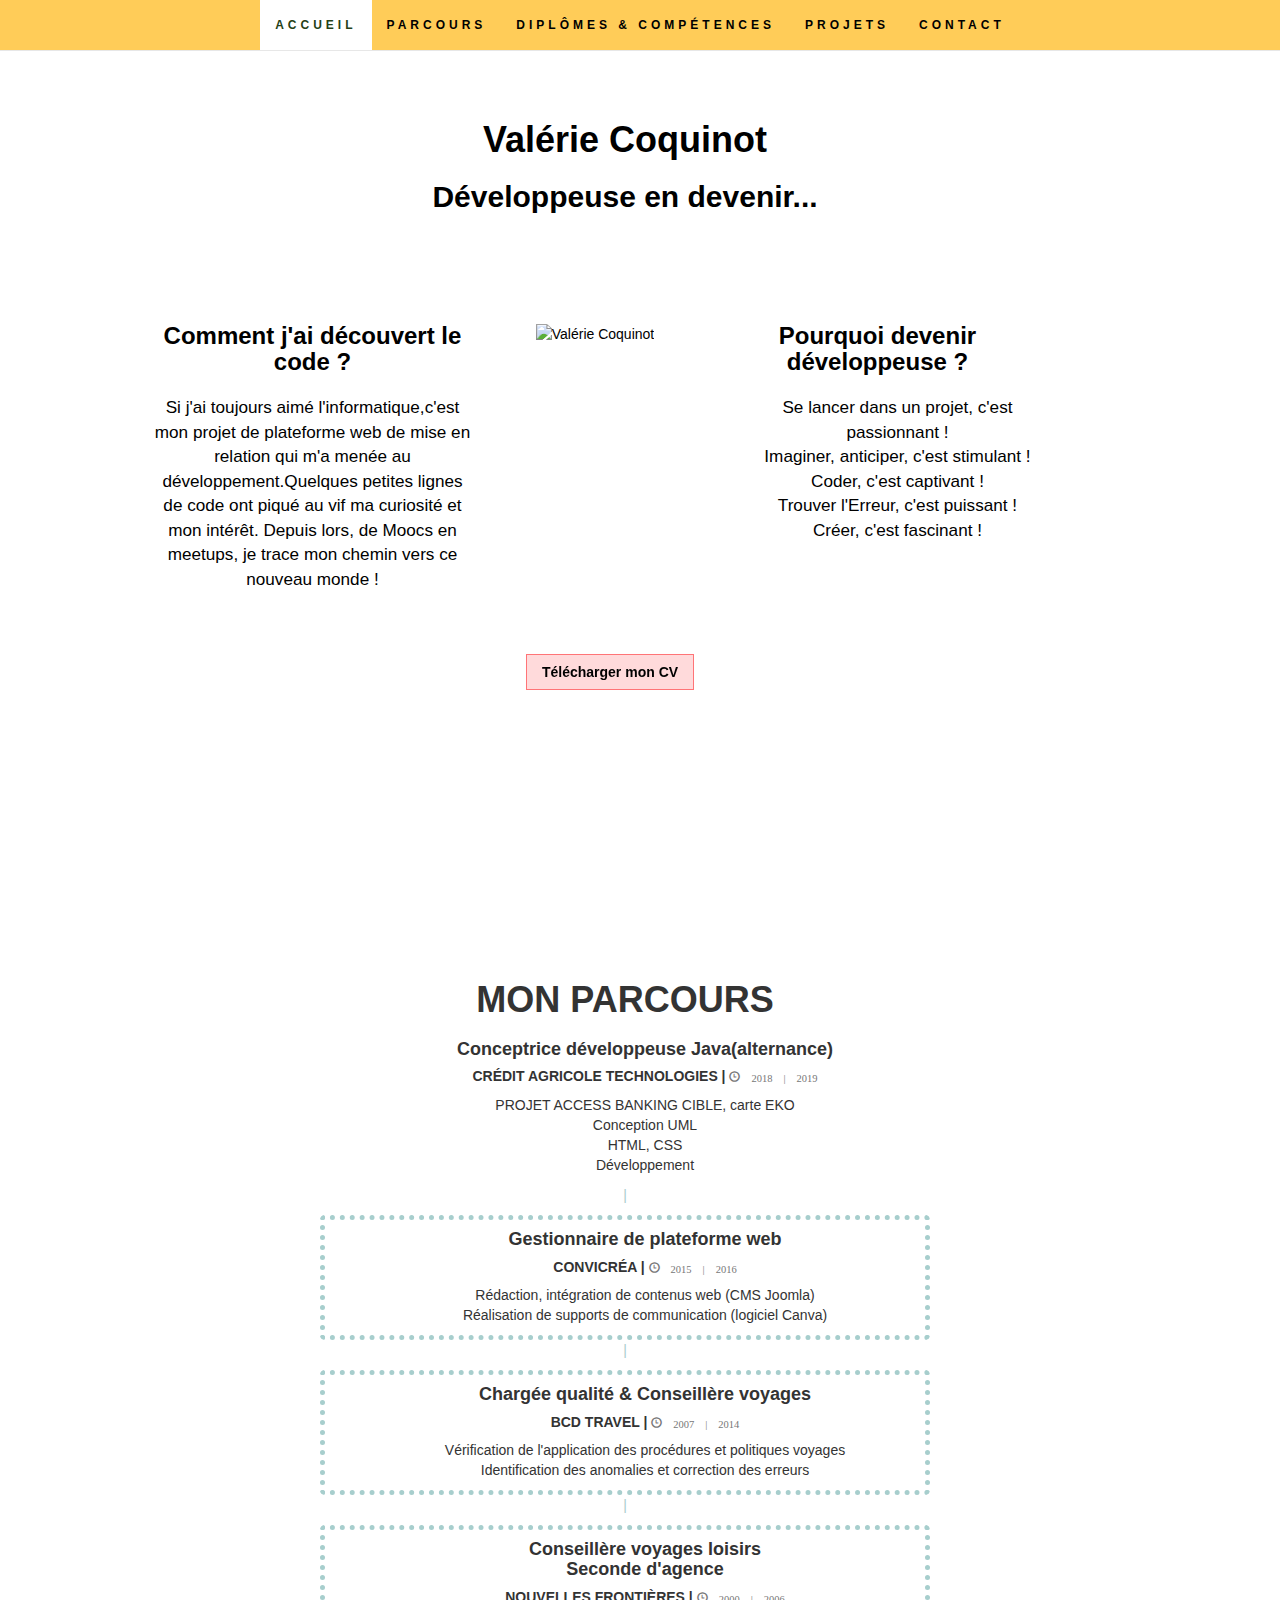
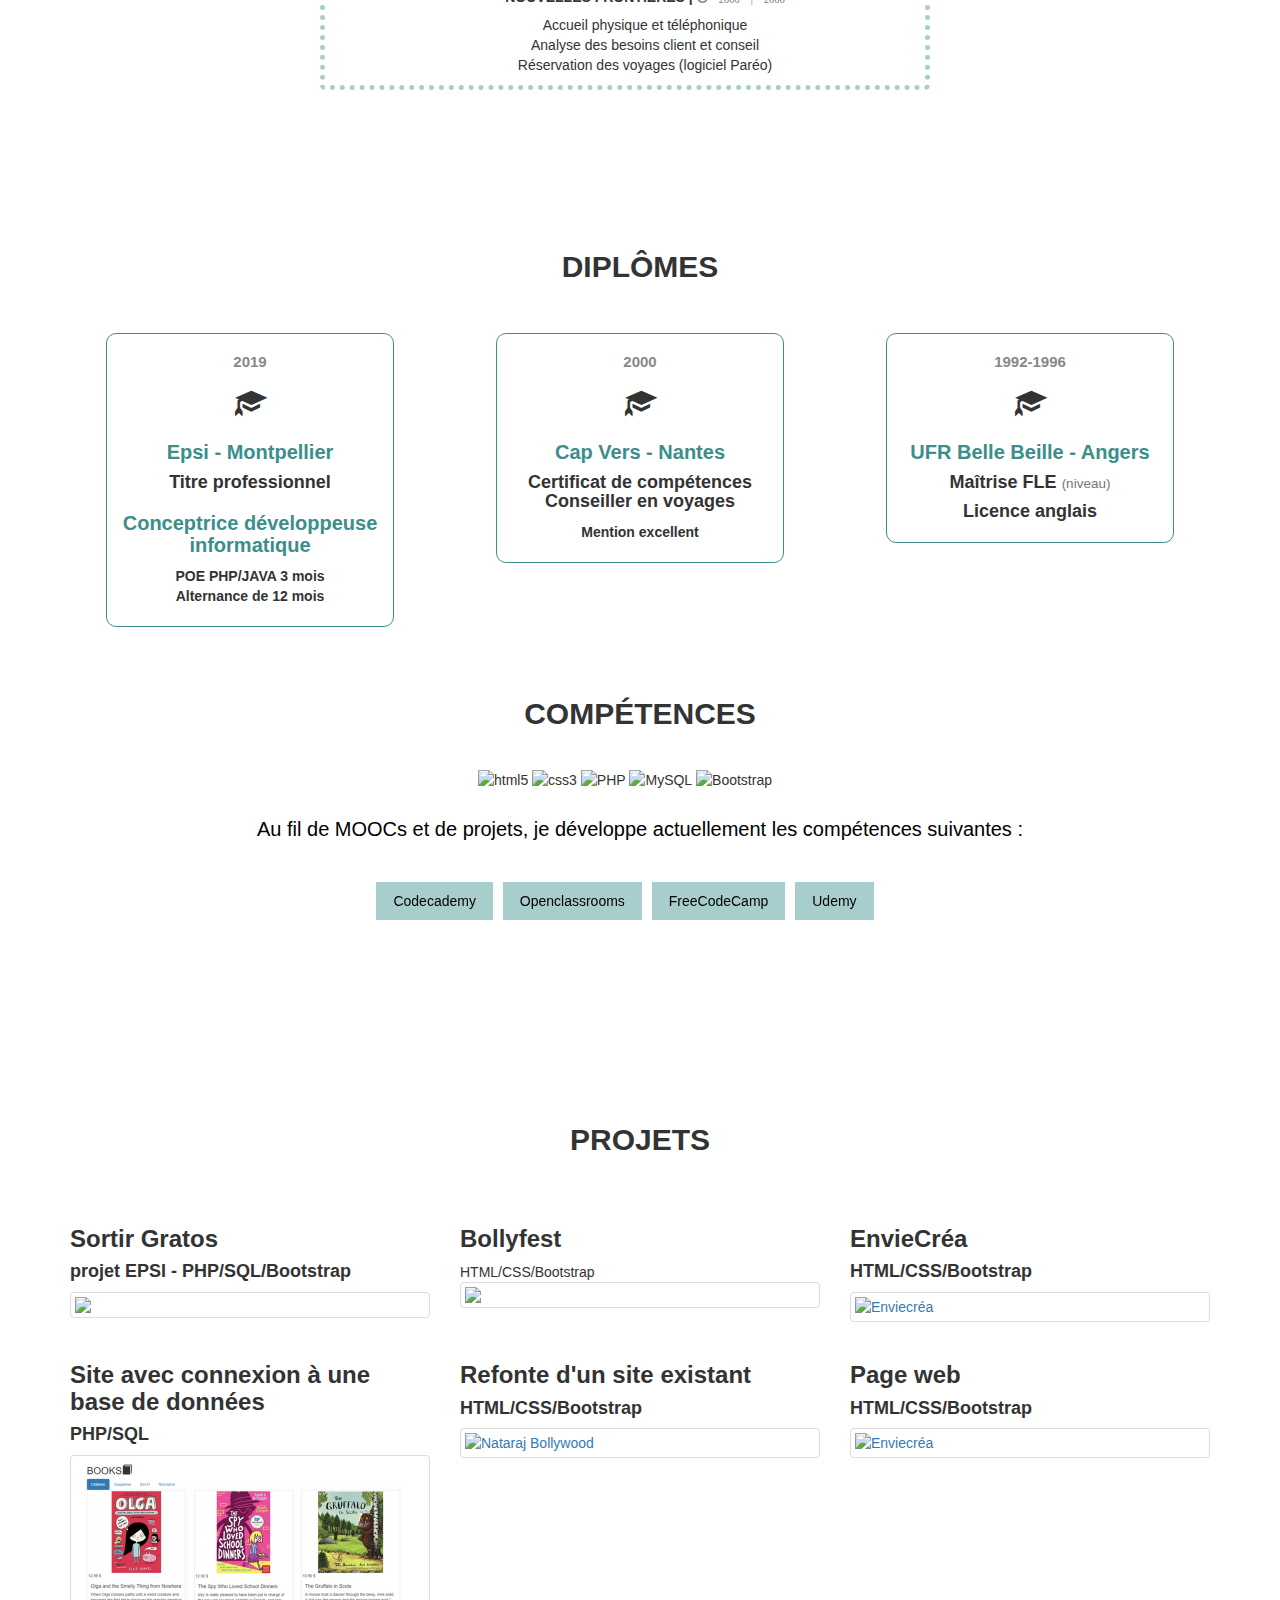
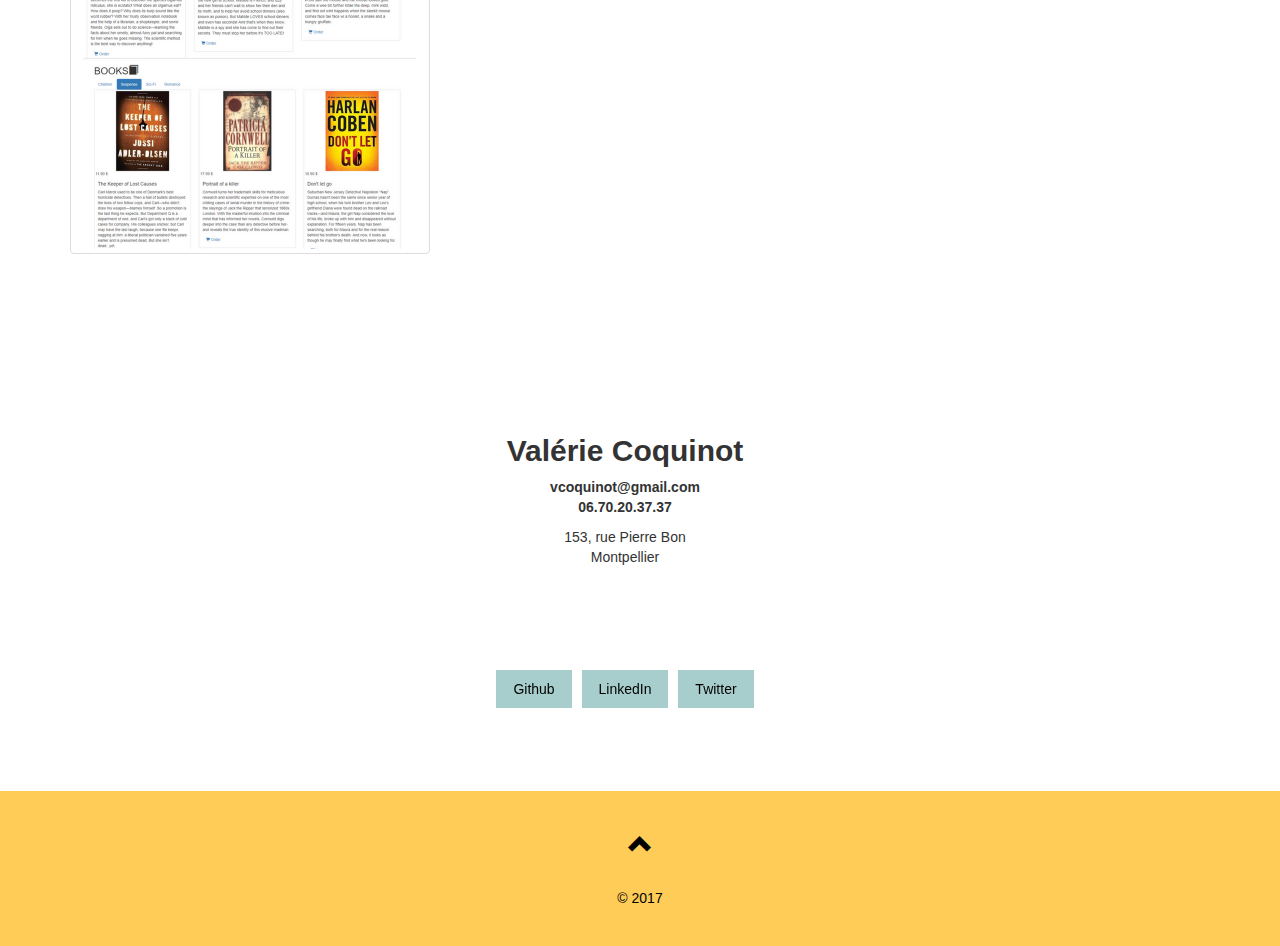
==== commit ccfd17e2: "Update index.html" ====
--- a/index.html
+++ b/index.html
@@ -244,17 +244,20 @@
                 
                  <div class="row">
                     <div class="col-sm-4">
-                        <h3>Sortir Gratos, projet EPSI PHP/SQL/Bootstrap</h3>
+                        <h3>Sortir Gratos</h3>
+                        <h4>projet EPSI -  PHP/SQL/Bootstrap</h4>
                         <a class="thumbnail" href="http://sortirgratos.mannoury.fr/index.php" target="_blank">
                             <img src="images/Copie de Mockup-SortirGratos.jpg" alt"Sortir Gratos"></a>
                     </div>
                     <div class="col-sm-4">
-                        <h3>Bollyfest, HTML/CSS/Bootstrap</h3>
+                        <h3>Bollyfest</h3
+                        <h4>HTML/CSS/Bootstrap</h4>
                         <a class="thumbnail" href="https://vcoquinot.github.io/sunny/" target="_blank">
-                            <img src="https://drive.google.com/open?id=1DGsc7qsikGneMCFWsyzKFukleldFWB-Z" alt"Bollyfest></a>
-                    </div>
-                    <div class="col-sm-4">
-                        <h3>Page web </h3>
+                            <img src="images/bollyfest.png" alt"Bollyfest></a>
+                    </div>
+                    <div class="col-sm-4">
+                        <h3>EnvieCréa</h3>
+                        <h4>HTML/CSS/Bootstrap</h4>
                         <a class="thumbnail" href="https://vcoquinot.github.io/enviecrea/" target="_blank">
                         <img src="images/enviecrea.png" alt="Enviecréa"></a>
                     </div>
@@ -265,16 +268,19 @@
                 <div class="row">
                     <div class="col-sm-4">
                         <h3>Site avec connexion à une base de données</h3>
+                        <h4>PHP/SQL</h4>
                         <a class="thumbnail" href="https://valeriecoquinot.000webhostapp.com/" target="_blank">
                             <img src="images/books.png" alt="Books"></a>
                     </div>
                     <div class="col-sm-4">
                         <h3>Refonte d'un site existant</h3>
+                        <h4>HTML/CSS/Bootstrap</h4>
                         <a class="thumbnail" href="https://vcoquinot.github.io/nataraj/" target="_blank">
                             <img src="images/bollywood.png" alt="Nataraj Bollywood"></a>
                     </div>
                     <div class="col-sm-4">
                         <h3>Page web </h3>
+                        <h4>HTML/CSS/Bootstrap</h4>
                         <a class="thumbnail" href="https://vcoquinot.github.io/enviecrea/" target="_blank">
                         <img src="images/enviecrea.png" alt="Enviecréa"></a>
                     </div>
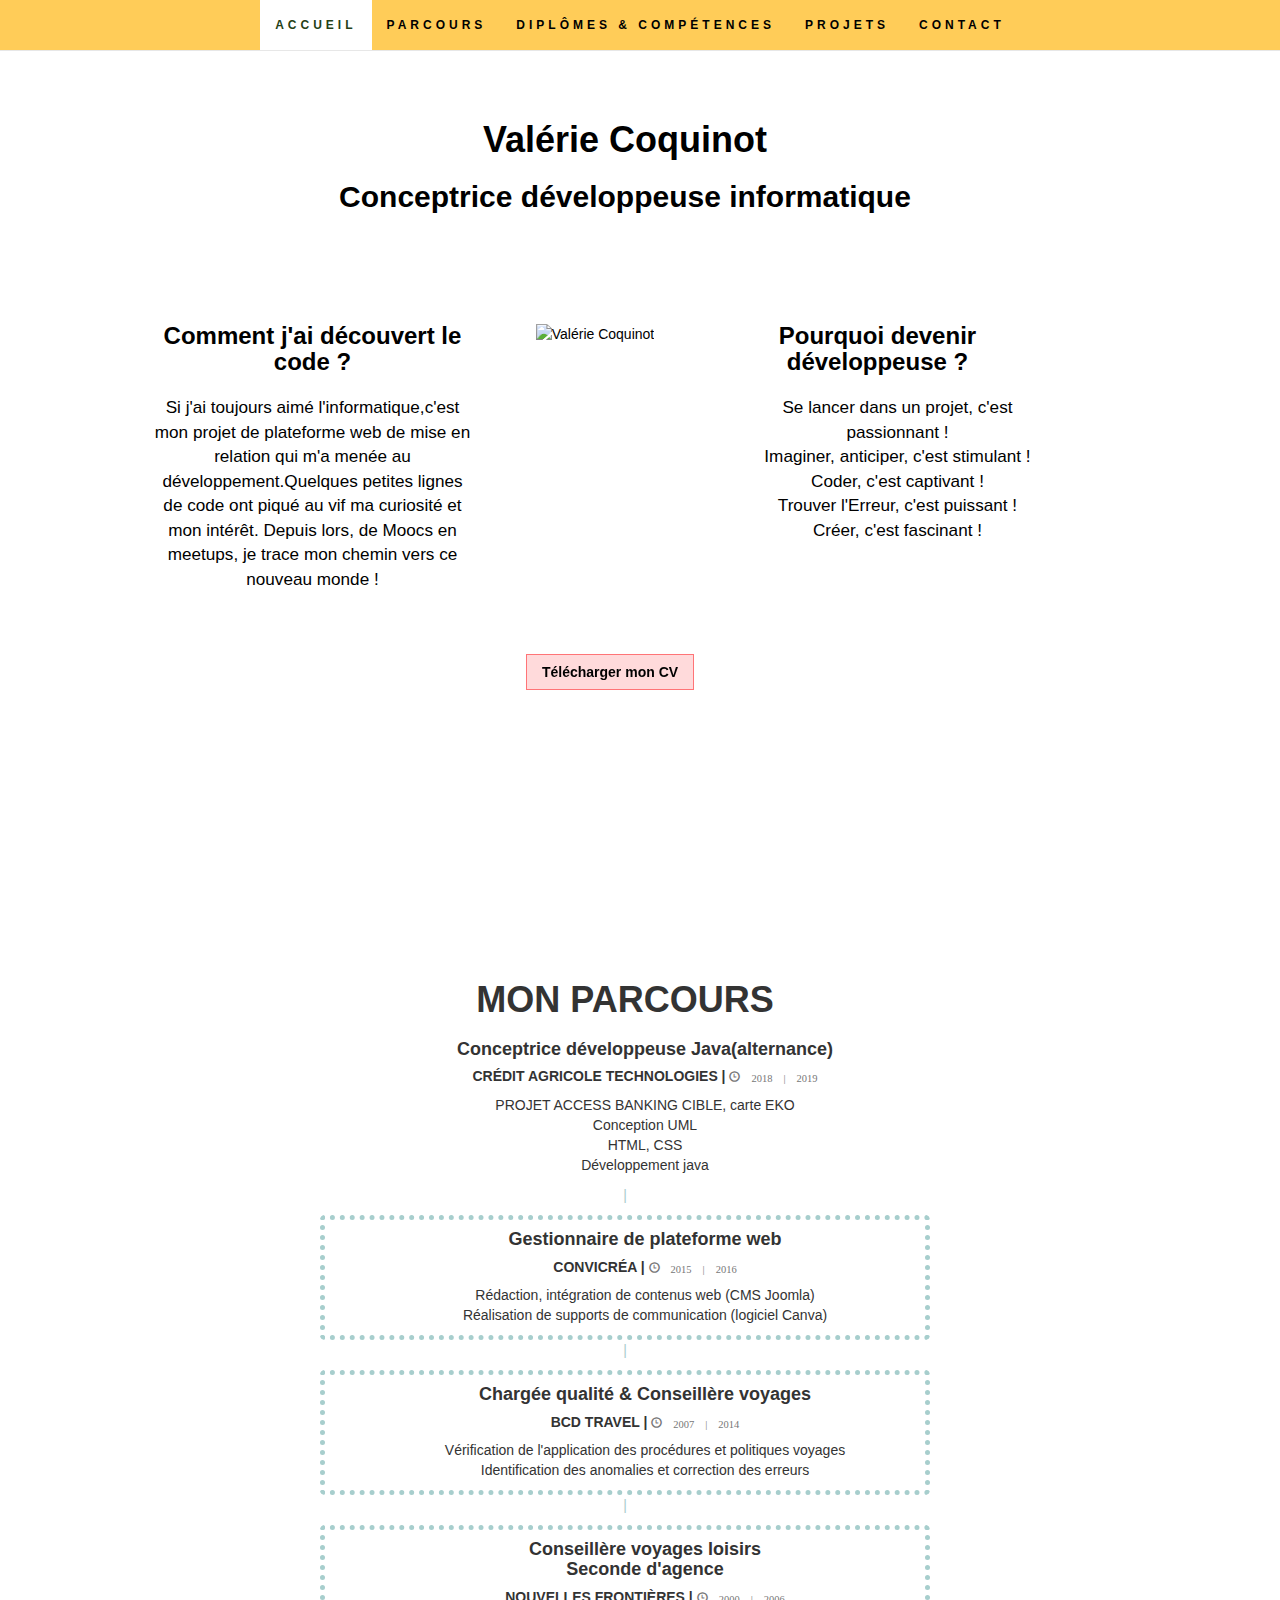
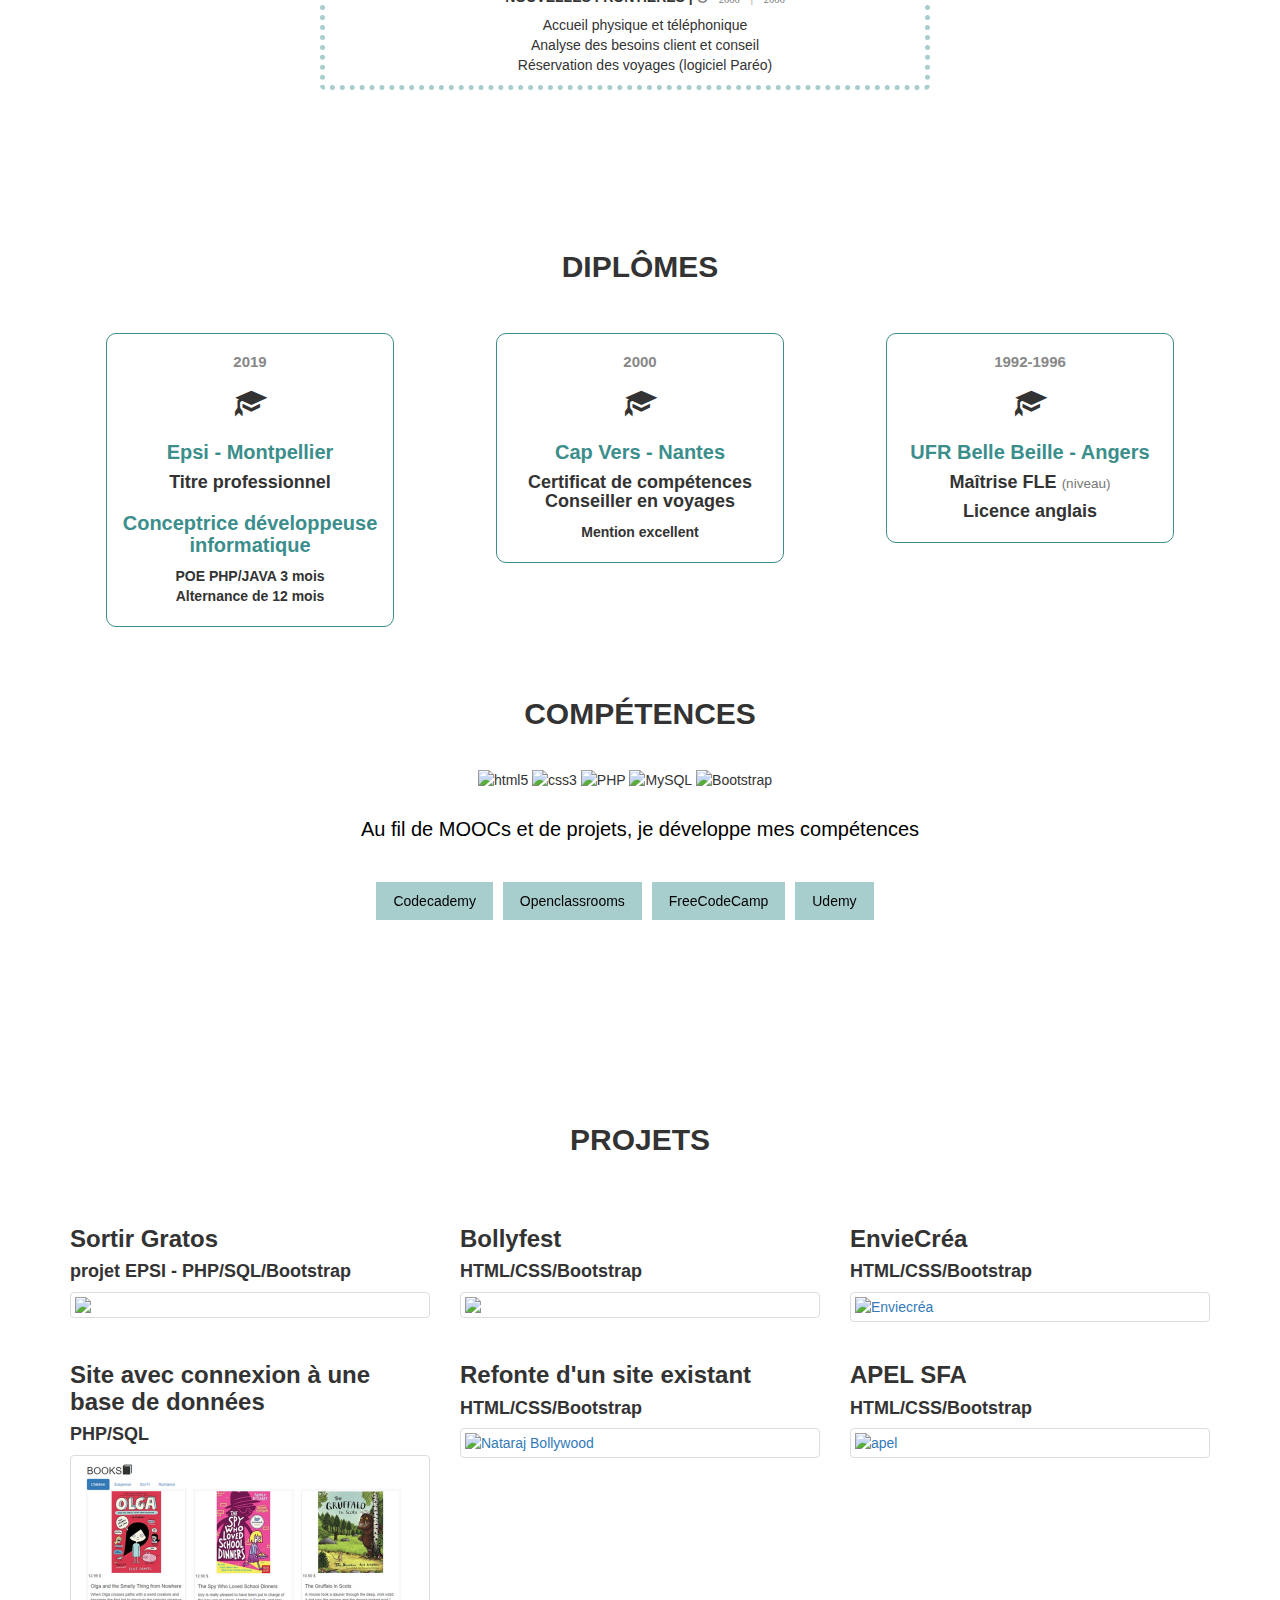
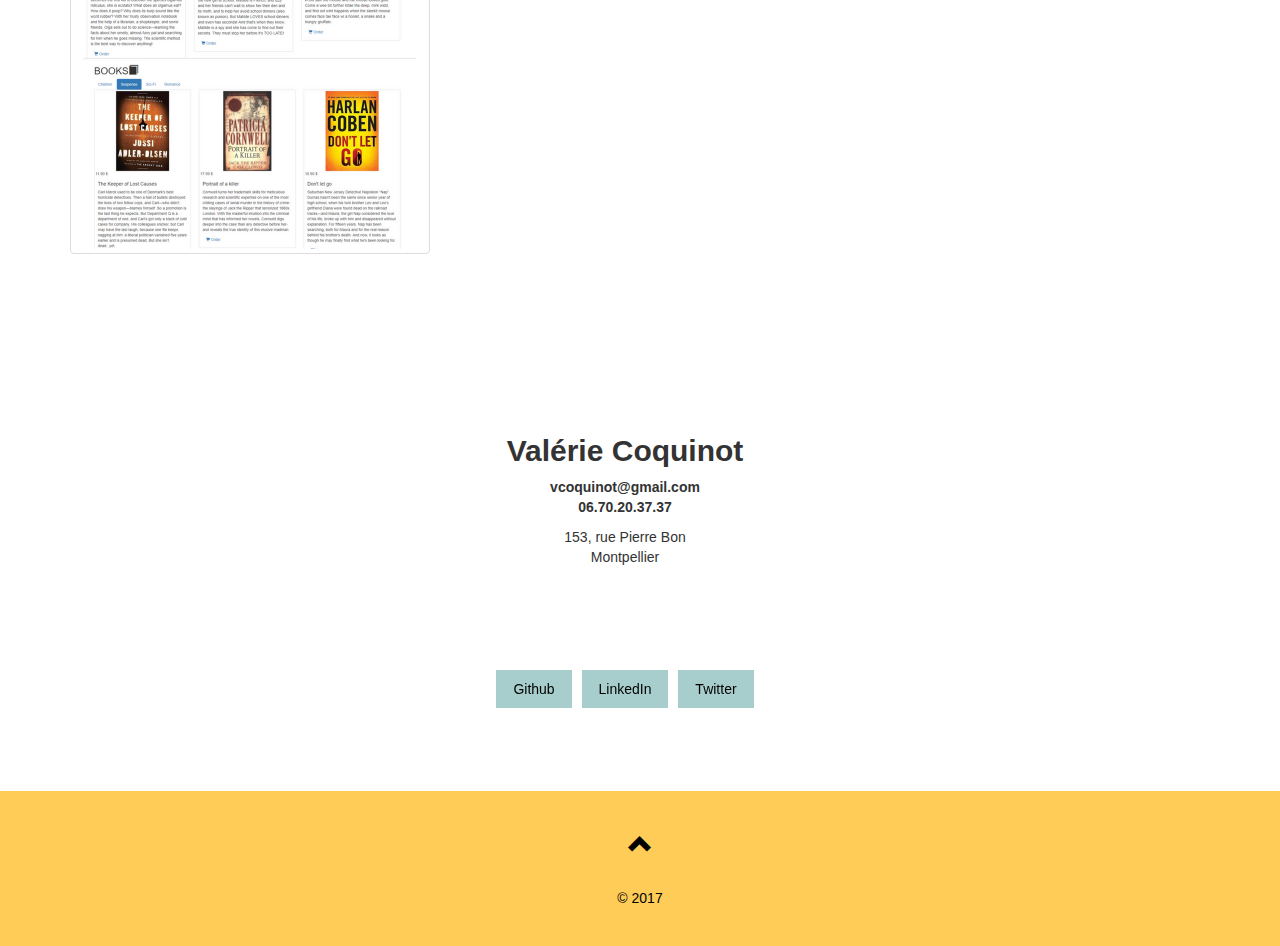
==== commit fc9740e4: "edited link project apel" ====
--- a/index.html
+++ b/index.html
@@ -41,9 +41,9 @@
       ================================================== -->
         <section id="accueil" class="container-fluid">
             <div class="row">
-                <div class="col-md-12 row text-center">
+                <div class="col-sm-12 col-md-12 col-lg-12 row text-center">
                 <h1><strong>Valérie Coquinot</strong></h1>
-                <h2><strong>Développeuse en devenir...</strong></h2>
+                <h2><strong>Conceptrice développeuse informatique</strong></h2>
             <div id="presentation" class="col-md-offset-1 col-md-4 row text-center">
                 <h3><strong>Comment j'ai découvert le code ?</strong></h3>
                 <p>Si j'ai toujours aimé l'informatique,c'est mon projet de plateforme web de mise en relation qui m'a menée au développement.Quelques petites lignes de code ont piqué au vif ma curiosité et mon intérêt. Depuis lors, de Moocs en meetups, je trace mon chemin vers ce nouveau monde !</p> 
@@ -63,7 +63,7 @@
             </div>
 
             <div id="cv" class="col-md-12 row text-center">
-            <a id="cv" class="btn btn-default hvr-bounce-to-right" href="images/CV.pdf" target="_blank" role="button"><strong>Télécharger mon CV</strong></a>
+            <a id="cv" class="btn btn-default hvr-bounce-to-right" href="images/CV_Coquinot.pdf" target="_blank" role="button"><strong>Télécharger mon CV</strong></a>
             </div>        
     </section>
 
@@ -89,7 +89,7 @@
                     <li>PROJET ACCESS BANKING CIBLE, carte EKO</li>
                     <li>Conception UML</li>
                     <li>HTML, CSS</li>
-                    <li>Développement</li>
+                    <li>Développement java</li>
                 </ul>
             </div>
             </div>
@@ -222,7 +222,7 @@
                 </div>
             <div class="container" id="mooc">
                 <div class="heading col-md-12 row text-center">
-                    <p>Au fil de MOOCs et de projets, je développe actuellement les compétences suivantes :</p>
+                    <p>Au fil de MOOCs et de projets, je développe mes compétences</p>
                     <div class="col-xs-12 col-sm-12 col-md-12 row text-center">
                     <a class="btn btn-default hvr-bounce-to-right" href="https://www.codecademy.com/vcoquinot" target="_blank" role="button">Codecademy</a>
                     <a class="btn btn-default hvr-bounce-to-right" href="openclass.pdf" target="_blank" role="button"> Openclassrooms</a>
@@ -250,10 +250,10 @@
                             <img src="images/Copie de Mockup-SortirGratos.jpg" alt"Sortir Gratos"></a>
                     </div>
                     <div class="col-sm-4">
-                        <h3>Bollyfest</h3
+                        <h3>Bollyfest</h3>
                         <h4>HTML/CSS/Bootstrap</h4>
                         <a class="thumbnail" href="https://vcoquinot.github.io/sunny/" target="_blank">
-                            <img src="images/bollyfest.png" alt"Bollyfest></a>
+                            <img src="images/bollyfest.PNG" alt"Bollyfest></a>
                     </div>
                     <div class="col-sm-4">
                         <h3>EnvieCréa</h3>
@@ -279,10 +279,10 @@
                             <img src="images/bollywood.png" alt="Nataraj Bollywood"></a>
                     </div>
                     <div class="col-sm-4">
-                        <h3>Page web </h3>
+                        <h3>APEL SFA </h3>
                         <h4>HTML/CSS/Bootstrap</h4>
-                        <a class="thumbnail" href="https://vcoquinot.github.io/enviecrea/" target="_blank">
-                        <img src="images/enviecrea.png" alt="Enviecréa"></a>
+                         <a class="thumbnail" href="https://vcoquinot.github.io/apelsfa/index.html" target="_blank">
+                         <img src="images/apel.PNG" alt="apel"></a>
                     </div>
                 
                 </div>
